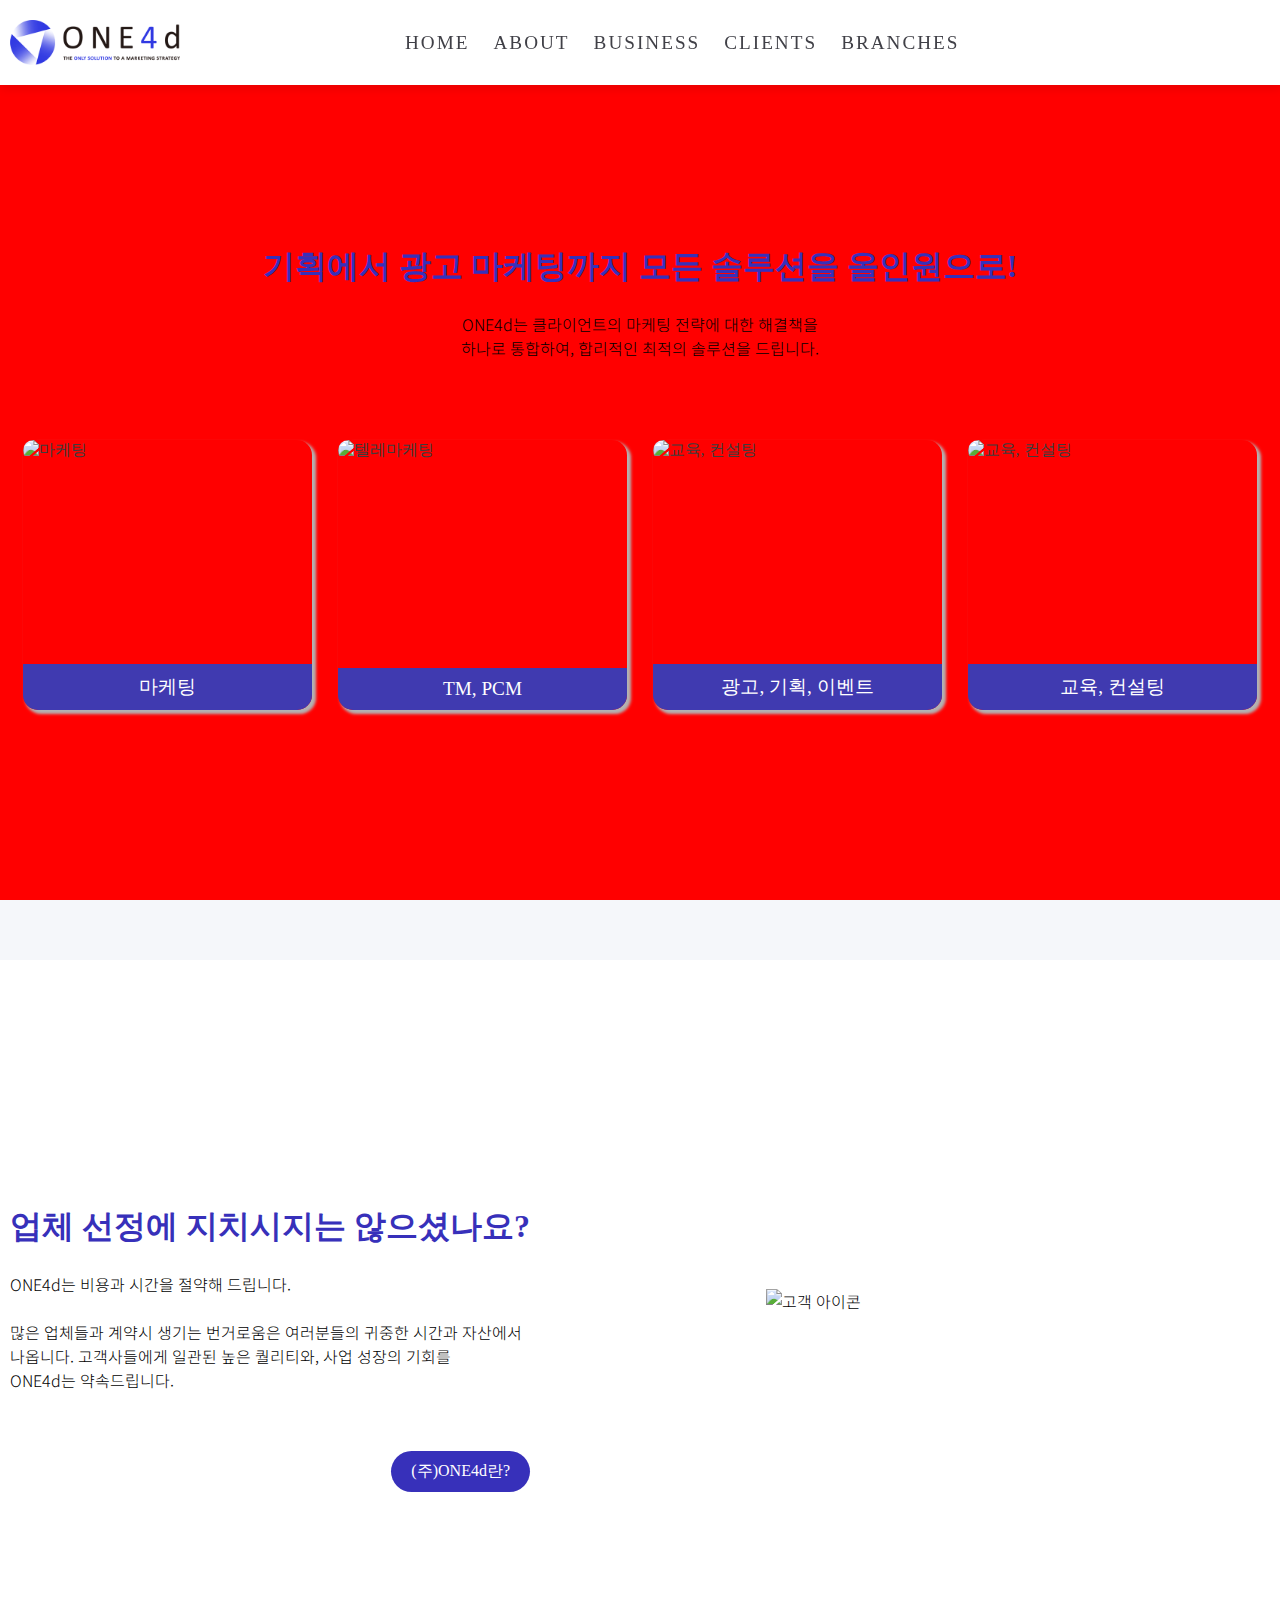
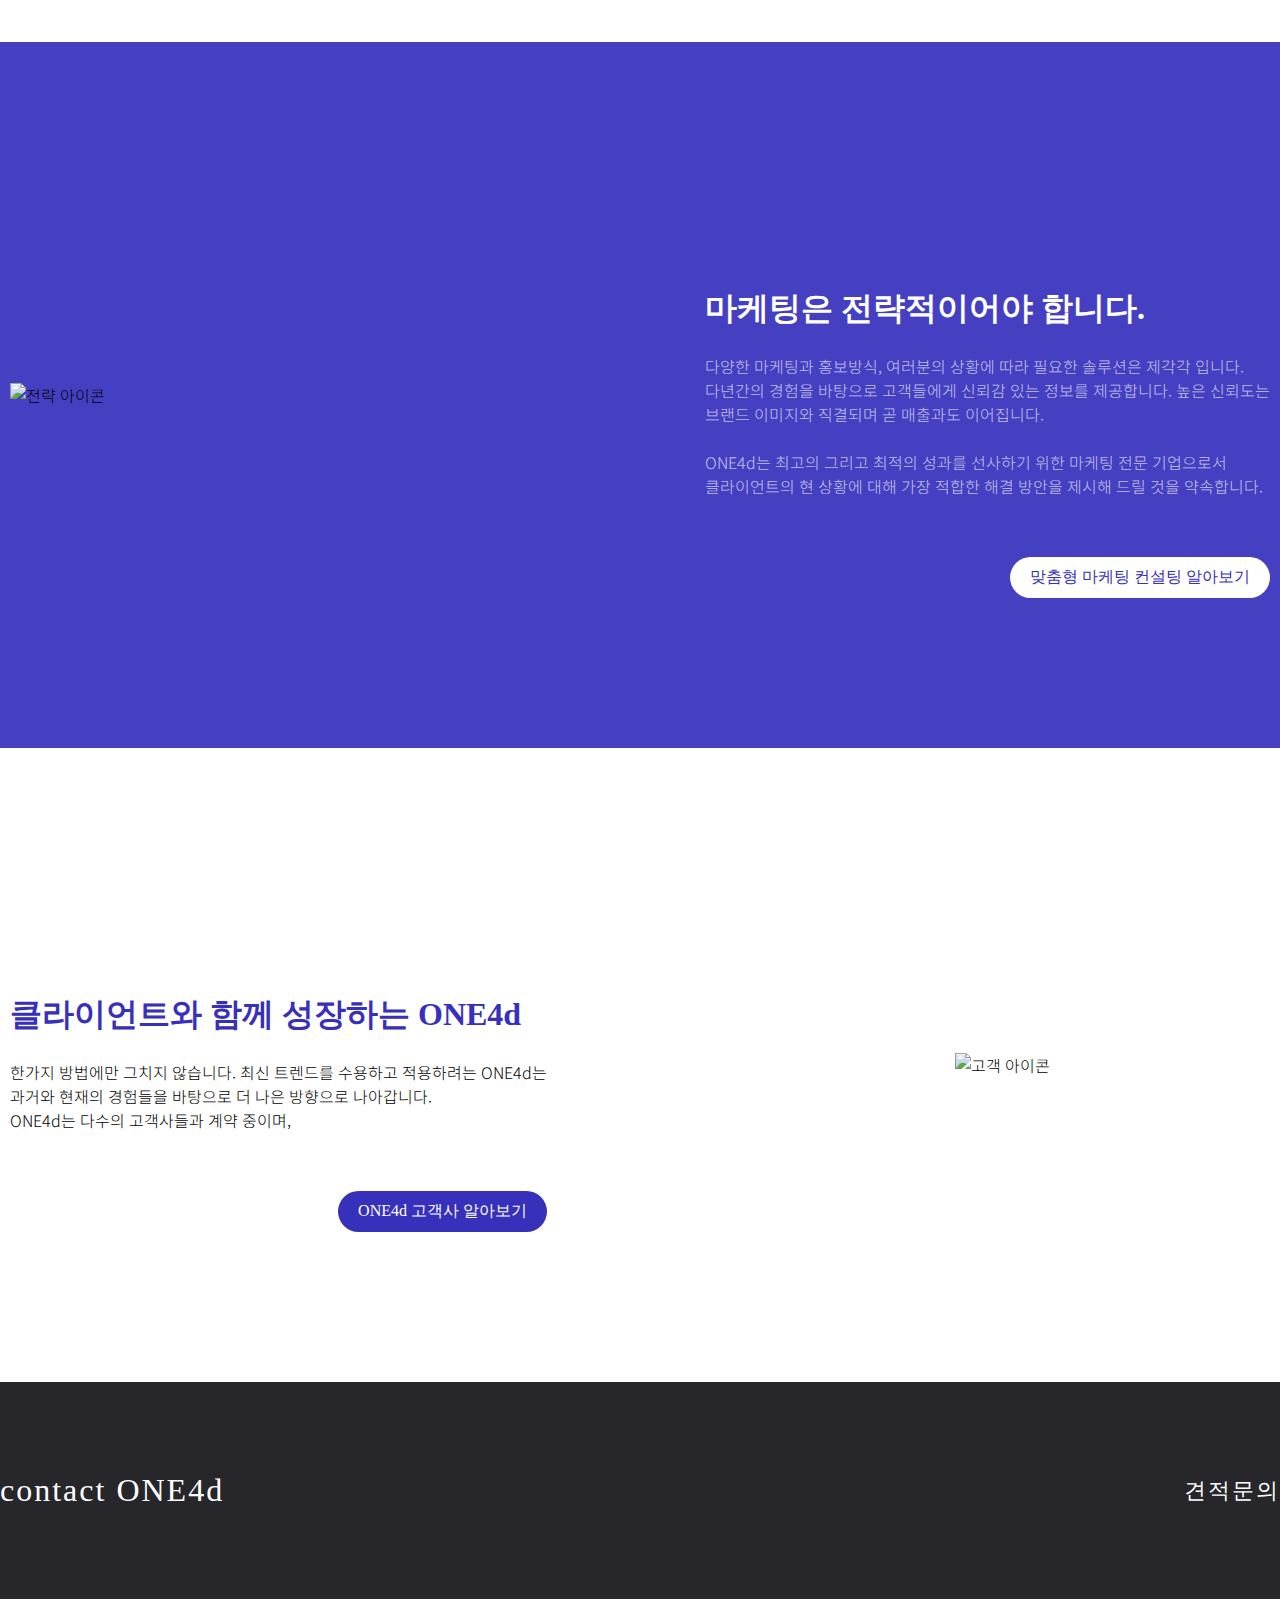
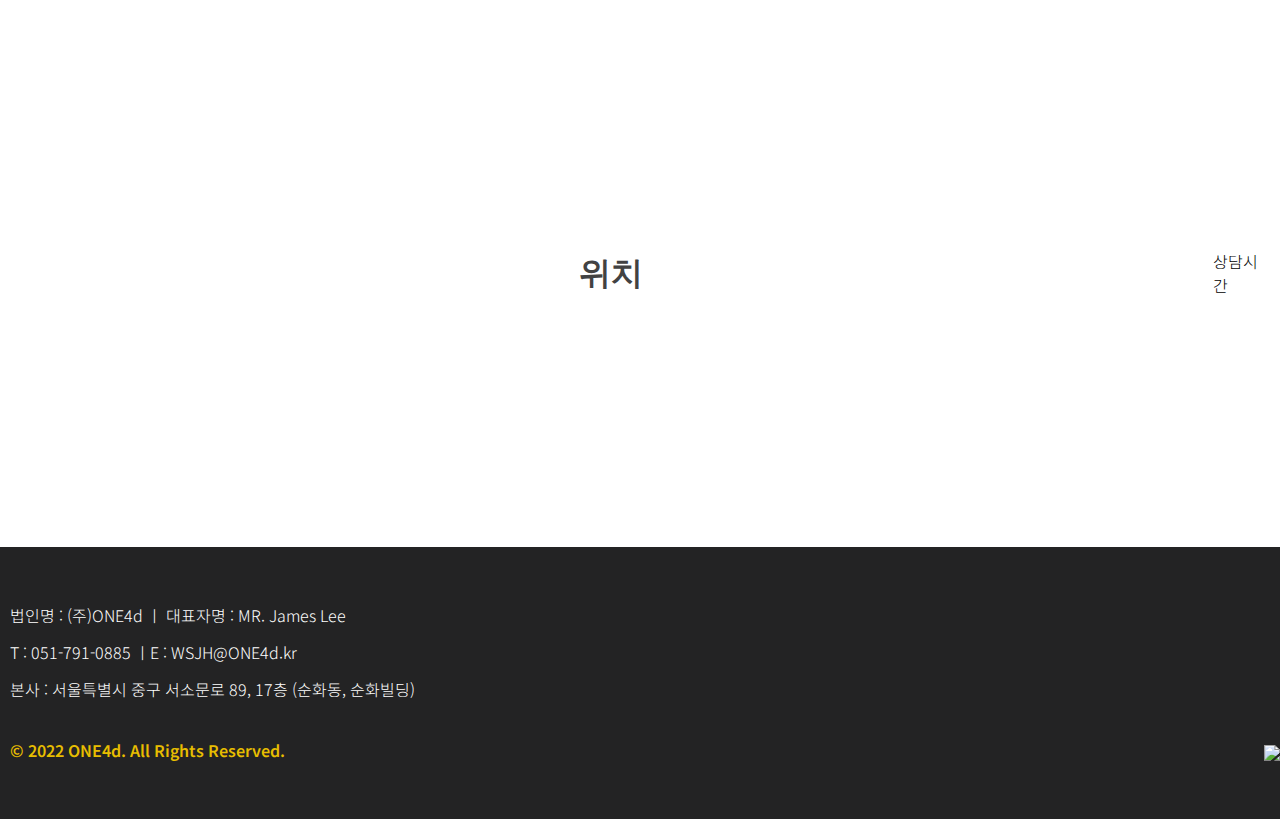
==== index.html @ b7e7d004 "init" ====
<!DOCTYPE html>
<html lang="ko">
<head>
<meta charset="UTF-8">
<title>(주) ONE4d</title>
<meta http-equiv="X-UA-Compatible" content="IE=edge">
<meta name="viewport" content="width=device-width, initial-scale=1.0">
<meta name="keywords" content="ONE4d, 주식회사 ONE4d, f2f, 마케팅, 홍보대행, 행사대행, 광고대행">
<meta name="description" content="ONE4d은 기획부터 마케팅 광고까지 마케팅에 대한 모든것을 한번에 해결해 드리는 마케팅 토탈 솔루션 입니다.">
<meta name="author" content="LJB">
<meta name="publisher" content="LJB">
<meta name="copyright" content="(주)ONE4d">
<meta name="robots" content="ALL">
<meta name="theme-color" content="#b7c6cd">
<meta name="og.url" content="https://ONE4demand.com/">
<meta property="og:title" content="ONE4d" >
<meta property="og:url" content="https://ONE4demand.com/">
<meta property="og:image" content="https://ONE4demand.com/img/png/thumbnail.png">
<meta property="og:description" content="ONE4d은 기획부터 마케팅 광고까지 마케팅에 대한 모든것을 한번에 해결해 드리는 마케팅 토탈 솔루션 입니다." >
<meta property="og:type" content="website">
<meta property="og:locale" content="ko_KR" >
<link rel="shortcut icon" type="image/x-icon" href="img/png/favicon.ico">
<link rel="stylesheet" href="css/reset.css">
<link rel="stylesheet" href="css/common.css">
<link rel="stylesheet" href="css/main.css">
<link rel="stylesheet" href="//cdn.jsdelivr.net/npm/xeicon@2.3.3/xeicon.min.css">
<script class="daum_roughmap_loader_script" src="https://ssl.daumcdn.net/dmaps/map_js_init/roughmapLoader.js"></script>
</head>
<body>
<div id="wrap">
    <header>
        <div class="cont">
            <h1 class="logo"><a href="index.html"><img src="img/common/ONE4d_LOGO.png" alt="ONE4d 로고"></a></h1>
            <nav>
                <ul class="gnb">
                    <li><a href="index.html">HOME</a></li>
                    <li><a href="About.html">ABOUT</a></li>
                    <li><a href="Business.html">BUSINESS</a></li>
                    <li><a href="Clients.html">CLIENTS</a></li>
                    <li><a href="Branches.html">BRANCHES</a></li>
                </ul>
            </nav>
            <ul class="sns">
                <li><a class="instagram" href="https://www.instagram.com/one4d_co/"><i class="xi-instagram"></i></a></li>
                <li><a class="naver" href="https://blog.naver.com/one4d"><i class="xi-naver-square"></i></a></li>
            </ul>
            <!-- <a class="ham_btn" href="#"><i class="xi-bars"></i></a> -->
        </div>
    </header>
    <main>
        <section class="sec01">
            <div class="main_slider">
                <input type="radio" name="slide_radios" class="slide_radio" checked id="slide_radio01">
                <input type="radio" name="slide_radios" class="slide_radio" id="slide_radio02">
                <input type="radio" name="slide_radios" class="slide_radio" id="slide_radio03">
                <input type="radio" name="slide_radios" class="slide_radio" id="slide_radio04">
                <div class="pagination">
                    <label for="slide_radio01">1</label>
                    <label for="slide_radio02">2</label>
                    <label for="slide_radio03">3</label>
                    <label for="slide_radio04">4</label>
                </div>
                <div class="slide"  id="slide01"> 
                    <div class="slide_content">
                        <h3></h3>
                        <p></p>
                    </div>
                </div>
                <div class="slide"  id="slide02"> 
                    <div class="slide_content">
                        <h3></h3>
                        <p></p>
                    </div>
                </div>
                <div class="slide"  id="slide03"> 
                    <div class="slide_content">
                        <h3></h3>
                        <p></p>
                    </div>
                </div>
                <div class="slide"  id="slide04"> 
                    <div class="slide_content">
                        <h3></h3>
                        <p></p>
                    </div>
                </div>
            </div>
        </section>
        <section class="sec02">
            <div class="cont">
                <div class="text_box">
                    <h3>기획에서 광고 마케팅까지 모든 솔루션을 올인원으로!</h3>
                    <p>ONE4d는 클라이언트의 마케팅 전략에 대한 해결책을<br>하나로 통합하여, 합리적인 최적의 솔루션을 드립니다.</p>
                </div>
                <ul>
                    <li>
                        <a href="#">
                            <img src="/img/idx/marketing.jpg" alt="마케팅">
                            <p>마케팅</p>
                        </a>
                    </li>
                    <li>
                        <a href="#">
                            <img src="/img/idx/telemarketing.jpg" alt="텔레마케팅">
                            <p>TM, PCM</p>
                        </a>                    
                    </li>
                    <li>
                        <a href="#">
                            <img src="/img/idx/plan&ads.jpg" alt="교육, 컨설팅">
                            <p>광고, 기획, 이벤트</p>
                        </a>                    
                    </li>
                    <li>
                        <a href="#">
                            <img src="/img/idx/consulting.jpg" alt="교육, 컨설팅">
                            <p>교육, 컨설팅</p>
                        </a>                    
                    </li>
                </ul>
            </div>
        </section>
        <section class="sec03">
            <div class="cont">
                <div class="text_box">
                    <h3>업체 선정에 지치시지는 않으셨나요?</h3>
                    <p>ONE4d는 비용과 시간을 절약해 드립니다.<br>
                        <br>
                        많은 업체들과 계약시 생기는 번거로움은 여러분들의 귀중한 시간과 자산에서<br>
                        나옵니다. 고객사들에게 일관된 높은 퀄리티와, 사업 성장의 기회를<br>
                        ONE4d는 약속드립니다.
                    </p>
                    <a class="more" href="About_Us.html">(주)ONE4d란?</a>
                </div>
                <img src="/img/idx/business_women.png" alt="고객 아이콘">
            </div>
        </section>
        <section class="sec04">
            <div class="cont">
                <img src="/img/idx/strategy.png" alt="전략 아이콘">
                <div class="text_box">
                    <h3>마케팅은 전략적이어야 합니다.</h3>
                    <p>다양한 마케팅과 홍보방식, 여러분의 상황에 따라 필요한 솔루션은 제각각 입니다.<br>
                       다년간의 경험을 바탕으로 고객들에게 신뢰감 있는 정보를 제공합니다. 높은 신뢰도는<br>
                       브랜드 이미지와 직결되며 곧 매출과도 이어집니다.<br>
                       <br>
                        ONE4d는 최고의 그리고 최적의 성과를 선사하기 위한 마케팅 전문 기업으로서<br>
                        클라이언트의 현 상황에 대해 가장 적합한 해결 방안을 제시해 드릴 것을 약속합니다.
                    </p>
                    <a class="more" href="Business.html">맞춤형 마케팅 컨설팅 알아보기</a>
                </div>
            </div>
        </section>
        <section class="sec05">
            <div class="cont">
                <div class="text_box">
                    <h3>클라이언트와 함께 성장하는 ONE4d</h3>
                    <p>한가지 방법에만 그치지 않습니다. 최신 트렌드를 수용하고 적용하려는 ONE4d는<br>과거와 현재의 경험들을 바탕으로 더 나은 방향으로 나아갑니다.<br>
                       ONE4d는 다수의 고객사들과 계약 중이며,  
                    </p>
                    <a class="more" href="Clients.html">ONE4d 고객사 알아보기</a>
                </div>
                <img src="/img/idx/clients.png" alt="고객 아이콘">
                <ul class="client_co">
                    <li>
                        
                    </li>
                    <li>

                    </li>
                    <li>

                    </li>
                </ul>
            </div>
        </section>
        <div class="sec_btw">
            <div class="cont">
                <span>contact ONE4d</span>
                <a href="contact&apply.html">견적문의</a>
            </div>
        </div>
        <section class="sec06">
            <div class="cont">
                <h3>위치</h3>
                <div class="left_sec">
                    <p>

                    </p>
                    <ul>
                        <li>
                            <P>상담시간</P>
                        </li>
                        <li>
                            
                        </li>
                        <li>

                        </li>
                        <li>

                        </li>
                    </ul>
                </div>
                <div class="right_sec">
                    <div id="daumRoughmapContainer1646712480452" class="root_daum_roughmap root_daum_roughmap_landing"></div>
                </div>
            </div>
        </section>
    </main>
    <footer>
        <div class="cont">
            <p>법인명 : (주)ONE4d ㅣ 대표자명 : MR. James Lee<br>T : 051-791-0885 ㅣE : WSJH@ONE4d.kr</p>
            <address>본사 : 서울특별시 중구 서소문로 89, 17층 (순화동, 순화빌딩)</address>
            <strong>© 2022 ONE4d. All Rights Reserved.</strong>
            <h2 class="logo"><img src="/img/common/ONE4d_LOGO2.png"></h2>
        </div>
    </footer>
</div>
<script>
    AOS.init(); 

	new daum.roughmap.Lander({
		"timestamp" : "1646712480452",
		"key" : "29e7v",
		// "mapWidth" : "400",
		// "mapHeight" : "360"
	}).render();
</script>
</body>
</html>
---- css/common.css ----
@import url("https://fonts.googleapis.com/css2?family=Montserrat:wght@200&family=Noto+Sans+KR:wght@300;500;700;900&display=swap");
@import url(//font.elice.io/EliceDigitalBaeum.css);
:root {
  --mainColor: #3730ba;
  --mainFont: Elice Digital Baeum;
}

/* mixin */
/* font-face */
* {
  -webkit-box-sizing: border-box;
          box-sizing: border-box;
}

section {
  display: -webkit-box;
  display: -ms-flexbox;
  display: flex;
  -webkit-box-pack: center;
      -ms-flex-pack: center;
          justify-content: center;
  -webkit-box-align: center;
      -ms-flex-align: center;
          align-items: center;
}

h3 {
  font-family: var(--mainFont);
}

.heading_box .cont {
  padding-top: 70px;
  padding-bottom: 70px;
}

.heading_box .bg_box {
  width: 60%;
  height: 200px;
  background: -webkit-gradient(linear, right top, left top, color-stop(10%, rgba(255, 255, 255, 0)));
  background: linear-gradient(to left, rgba(255, 255, 255, 0) 10% rgba(255, 255, 255, 0.1) 20% rgba(255, 255, 255, 0.2) 30%);
}

.heading_box h3 {
  letter-spacing: 2px;
}

.heading_box span {
  font-weight: 300;
  font-size: 1.5rem;
}

.cont {
  width: 100%;
  display: -webkit-box;
  display: -ms-flexbox;
  display: flex;
  -webkit-box-pack: justify;
      -ms-flex-pack: justify;
          justify-content: space-between;
  -ms-flex-line-pack: justify;
      align-content: space-between;
  -webkit-box-align: center;
      -ms-flex-align: center;
          align-items: center;
  max-width: 1300px;
  padding-right: 10px;
  padding-left: 10px;
  margin: 0 auto;
}

.logo img {
  height: 45px;
}

/* header */
header {
  position: fixed;
  z-index: 100;
  width: 100%;
  background: white;
  -webkit-box-shadow: 1px 3px 10px rgba(0, 0, 0, 0.1);
          box-shadow: 1px 3px 10px rgba(0, 0, 0, 0.1);
}

header .cont {
  -webkit-box-pack: justify;
      -ms-flex-pack: justify;
          justify-content: space-between;
  -webkit-box-align: center;
      -ms-flex-align: center;
          align-items: center;
  padding-top: 20px;
  padding-bottom: 20px;
}

header .sns {
  display: -webkit-box;
  display: -ms-flexbox;
  display: flex;
  -webkit-box-pack: justify;
      -ms-flex-pack: justify;
          justify-content: space-between;
  width: 85px;
}

header .sns i {
  color: #535353;
  font-size: 2.5rem;
}

.gnb {
  display: -webkit-box;
  display: -ms-flexbox;
  display: flex;
}

.gnb li {
  padding: 0 12px;
  font-size: 1.2rem;
  font-family: var(--mainFont);
  letter-spacing: 2px;
}

.gnb li a {
  color: #404047;
}

.heading_box {
  padding-top: 85px;
}

/* footer */
footer {
  padding: 50px 0;
  background: #232324;
  color: white;
}

footer .cont {
  -webkit-box-orient: vertical;
  -webkit-box-direction: normal;
      -ms-flex-direction: column;
          flex-direction: column;
  -webkit-box-align: start;
      -ms-flex-align: start;
          align-items: flex-start;
  position: relative;
}

footer .cont > * {
  line-height: 2.3;
}

footer strong {
  margin-top: 25px;
  color: #e8be00;
  font-weight: 600;
}

footer .logo {
  position: absolute;
  right: 0;
  bottom: 0;
}
/*# sourceMappingURL=common.css.map */
---- css/main.css ----
@import url(//font.elice.io/EliceDigitalBaeum.css);
:root {
  --mainColor: #3730ba;
  --mainFont: Elice Digital Baeum;
}

/* mixin */
/* font-face */
@font-face {
  font-weight: normal;
  font-family: 'Calibri';
  src: url("../font/calibri-regular.ttf");
  font-style: normal;
}

section {
  width: 100%;
}

section .cont {
  padding-top: 250px;
  padding-bottom: 250px;
}

section .text_box {
  position: relative;
}

section .text_box p {
  padding-top: 30px;
  line-height: 1.5;
}

.more {
  position: absolute;
  right: 0;
  bottom: -100px;
  padding: 10px 20px;
  border-radius: 25px;
  background: var(--mainColor);
  color: white;
  font-family: var(--mainFont);
}

.more:hover {
  color: #ffb81f;
}

h3 {
  color: var(--mainColor);
  font-size: 2rem;
}

/* sec01 */
.sec01 .main_slider {
  position: absolute;
  top: 0;
  right: 0;
  bottom: 0;
  left: 0;
  overflow: hidden;
  z-index: 0;
}

.sec01 .main_slider .slide {
  width: 100%;
  height: 100%;
}

.sec01 .main_slider #slide01 {
  background: red;
  left: 0;
}

.sec01 .main_slider #slide02 {
  background: green;
  left: 100%;
}

.sec01 .main_slider #slide03 {
  background: blue;
  left: 200%;
}

.sec01 .main_slider #slide04 {
  background: yellow;
  left: 300%;
}

/* sec02 */
.sec02 {
  background: #f5f7fa;
}

.sec02 .cont {
  -webkit-box-pack: space-evenly;
      -ms-flex-pack: space-evenly;
          justify-content: space-evenly;
  -webkit-box-orient: vertical;
  -webkit-box-direction: normal;
      -ms-flex-direction: column;
          flex-direction: column;
}

.sec02 .text_box {
  text-align: center;
}

.sec02 ul {
  display: -webkit-box;
  display: -ms-flexbox;
  display: flex;
  -ms-flex-pack: distribute;
      justify-content: space-around;
  width: 100%;
  padding-top: 80px;
}

.sec02 li {
  position: relative;
  width: 23%;
  height: 270px;
  font-family: var(--mainFont);
  border-radius: 15px;
  -webkit-box-shadow: 3px 3px 3px 1px #b3b3b3;
          box-shadow: 3px 3px 3px 1px #b3b3b3;
}

.sec02 li img {
  width: 100%;
  height: 100%;
  -o-object-fit: cover;
     object-fit: cover;
  border-radius: 15px;
}

.sec02 li p {
  position: absolute;
  bottom: 0;
  width: 100%;
  padding: 10px 0;
  border-radius: 0 0 15px 15px;
  background: #403ab0;
  color: white;
  font-size: 1.2rem;
  text-align: center;
}

/* sec03 */
.sec03 .text_box {
  margin-right: auto;
}

.sec03 img {
  width: 40%;
}

/* sec04 */
.sec04 {
  background: #4540c2;
}

.sec04 img {
  width: 25%;
}

.sec04 .text_box {
  margin-left: auto;
  color: rgba(255, 255, 255, 0.7);
}

.sec04 h3 {
  color: white;
}

.sec04 .more {
  background: white;
  color: var(--mainColor);
}

/* sec05 */
.sec05 img {
  width: 25%;
}

.sec05 .cont {
  -webkit-box-align: center;
      -ms-flex-align: center;
          align-items: center;
}

.sec05 .text_box {
  margin-right: auto;
}

/* sec_btw */
.sec_btw {
  background: #26262b;
  color: white;
  font-size: 2rem;
  font-family: var(--mainFont);
  letter-spacing: 2px;
}

.sec_btw .cont {
  padding: 90px 0;
  -webkit-box-align: center;
      -ms-flex-align: center;
          align-items: center;
}

.sec_btw a {
  font-size: 1.4rem;
  color: white;
}

/* sec06 */
.sec06 .cont {
  -webkit-box-orient: horizontal;
  -webkit-box-direction: normal;
      -ms-flex-direction: row;
          flex-direction: row;
}

.sec06 h3 {
  text-align: center;
  line-height: 1.5;
  color: #424242;
  width: 100%;
}

.sec06 .left_sec {
  display: -webkit-box;
  display: -ms-flexbox;
  display: flex;
  -webkit-box-orient: horizontal;
  -webkit-box-direction: normal;
      -ms-flex-direction: row;
          flex-direction: row;
}
/*# sourceMappingURL=main.css.map */
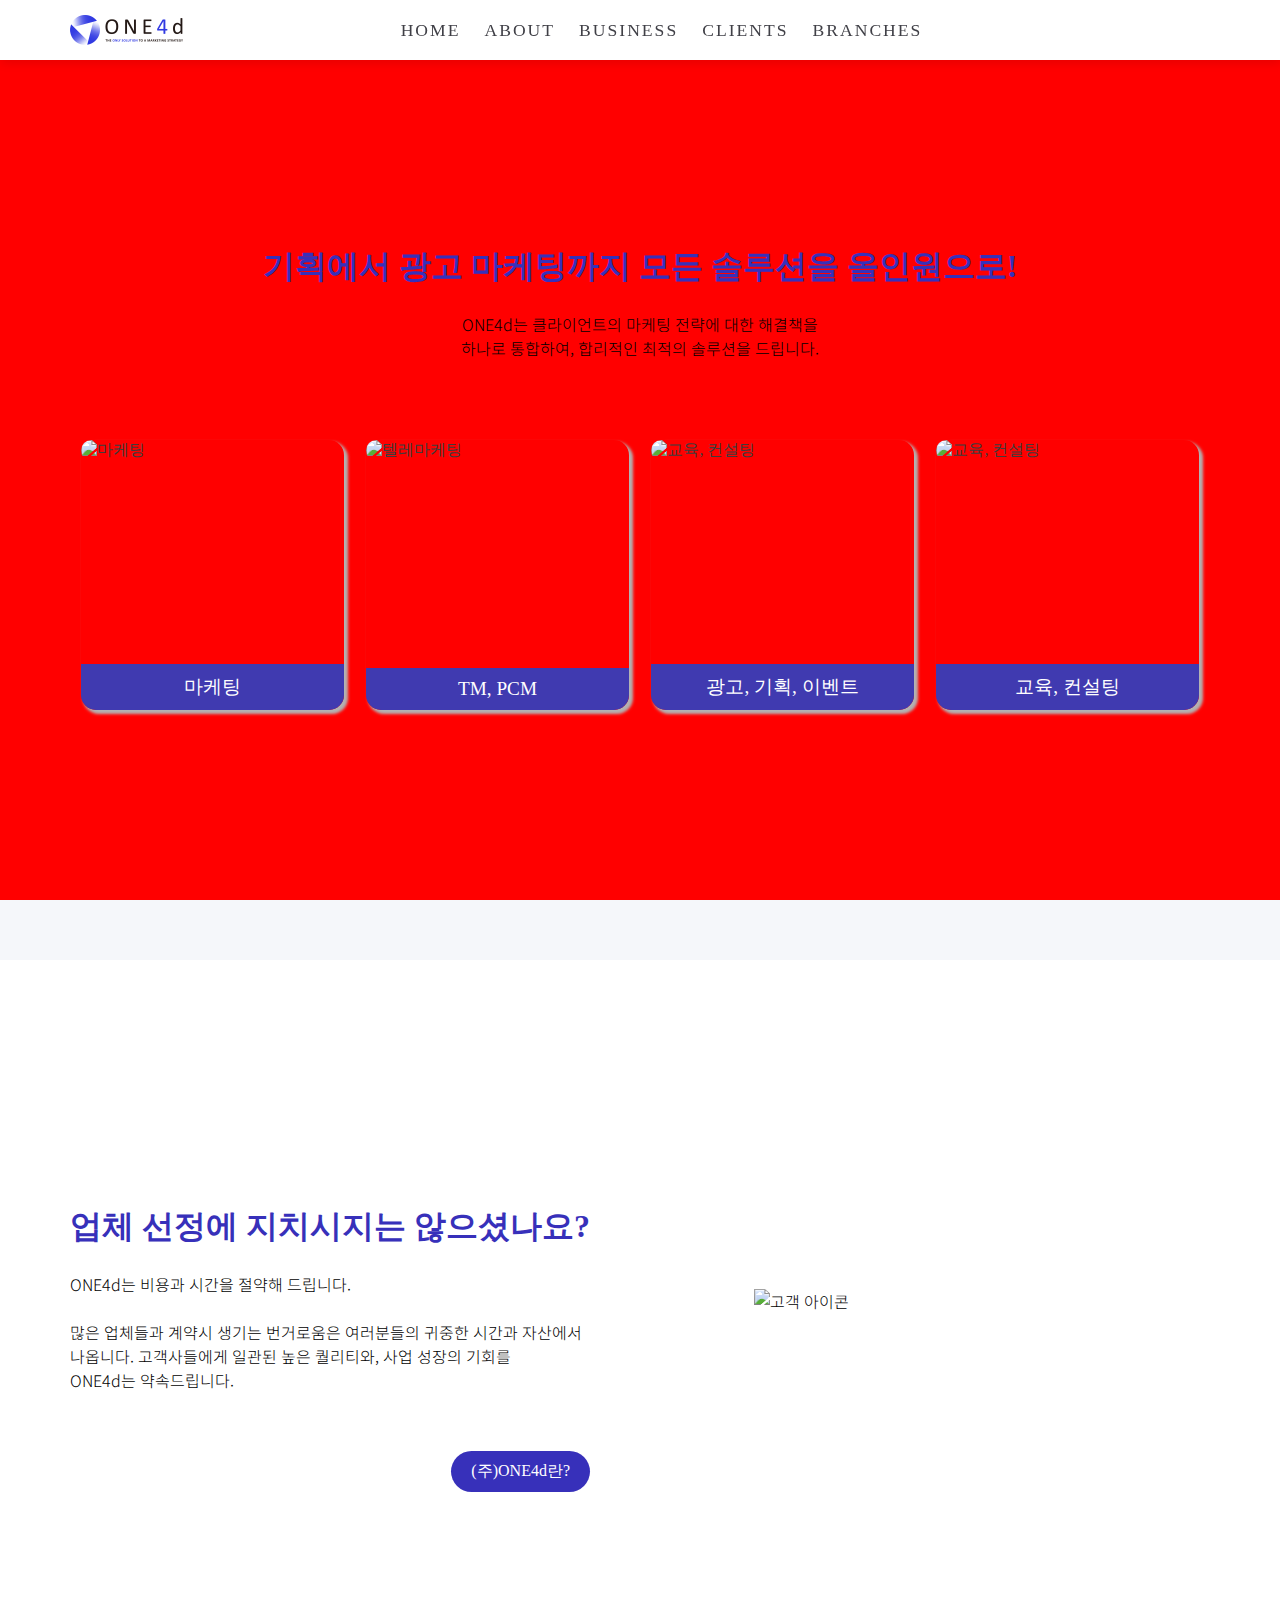
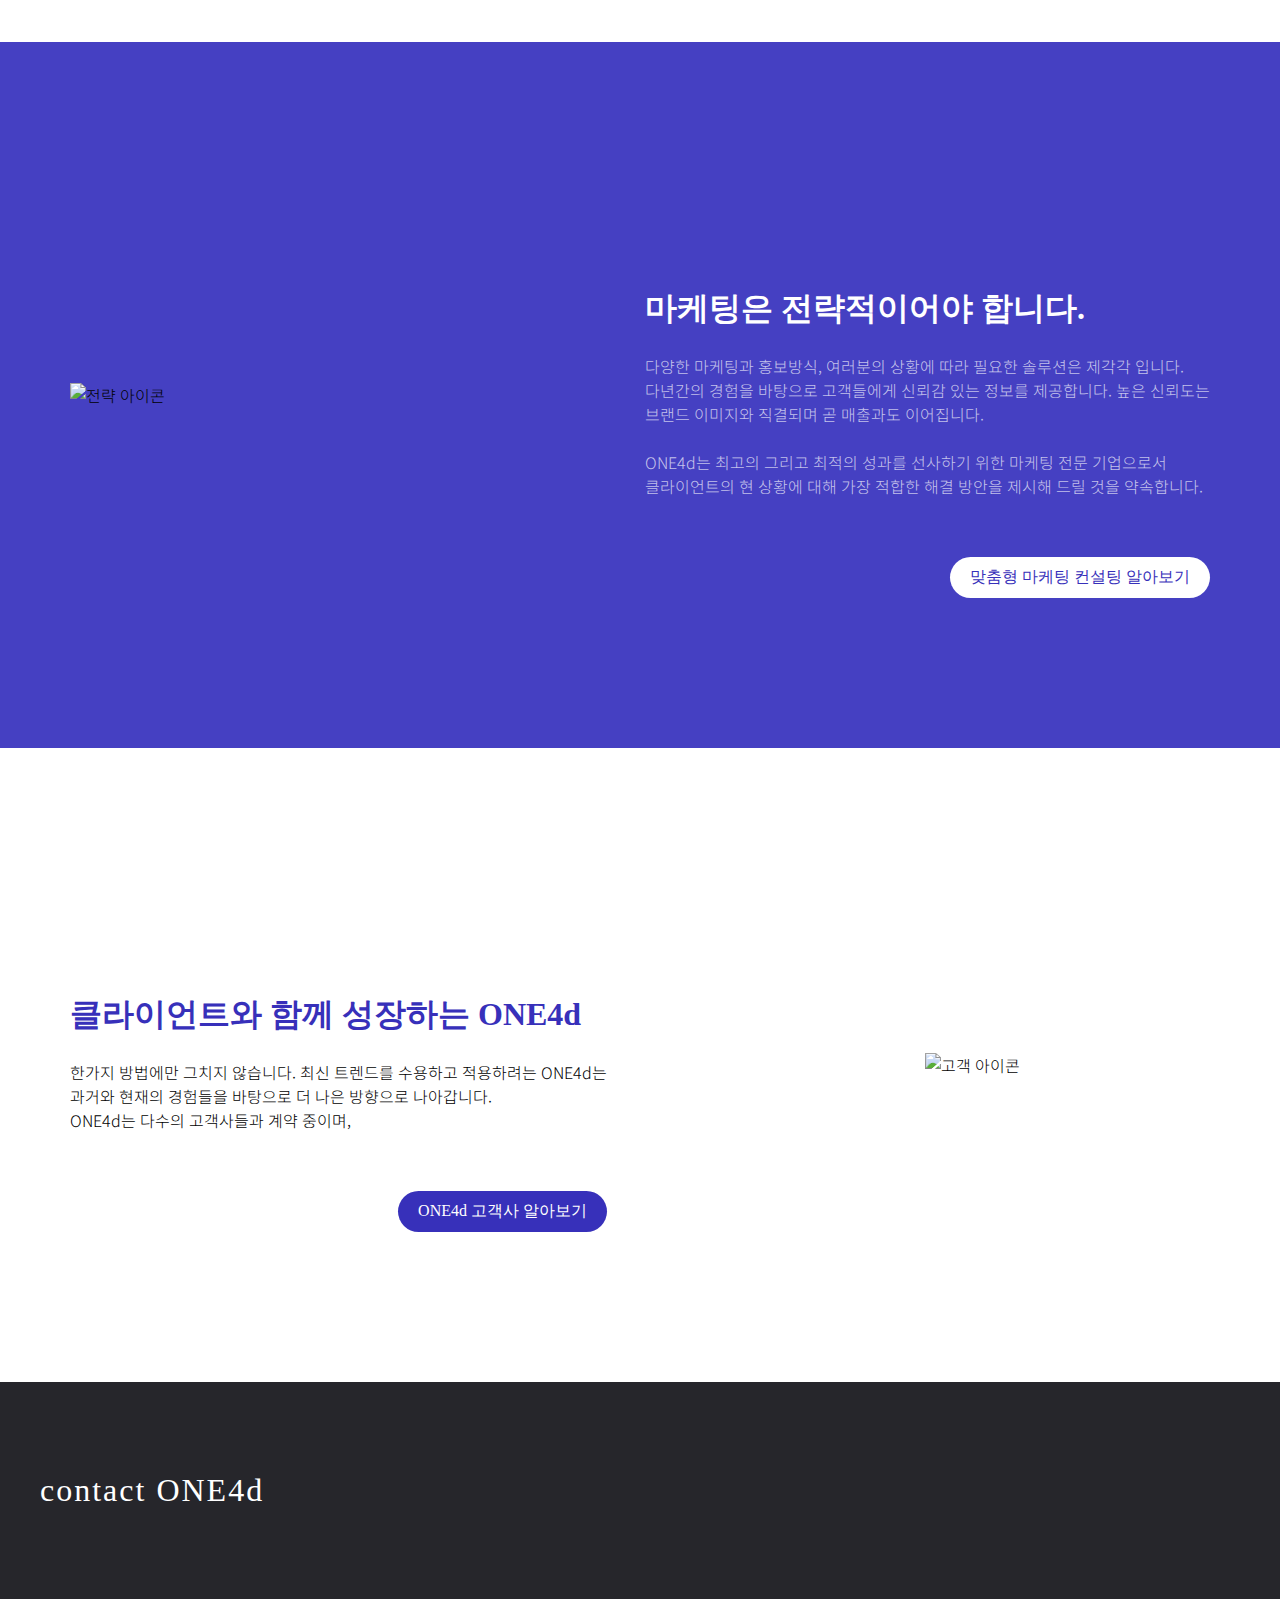
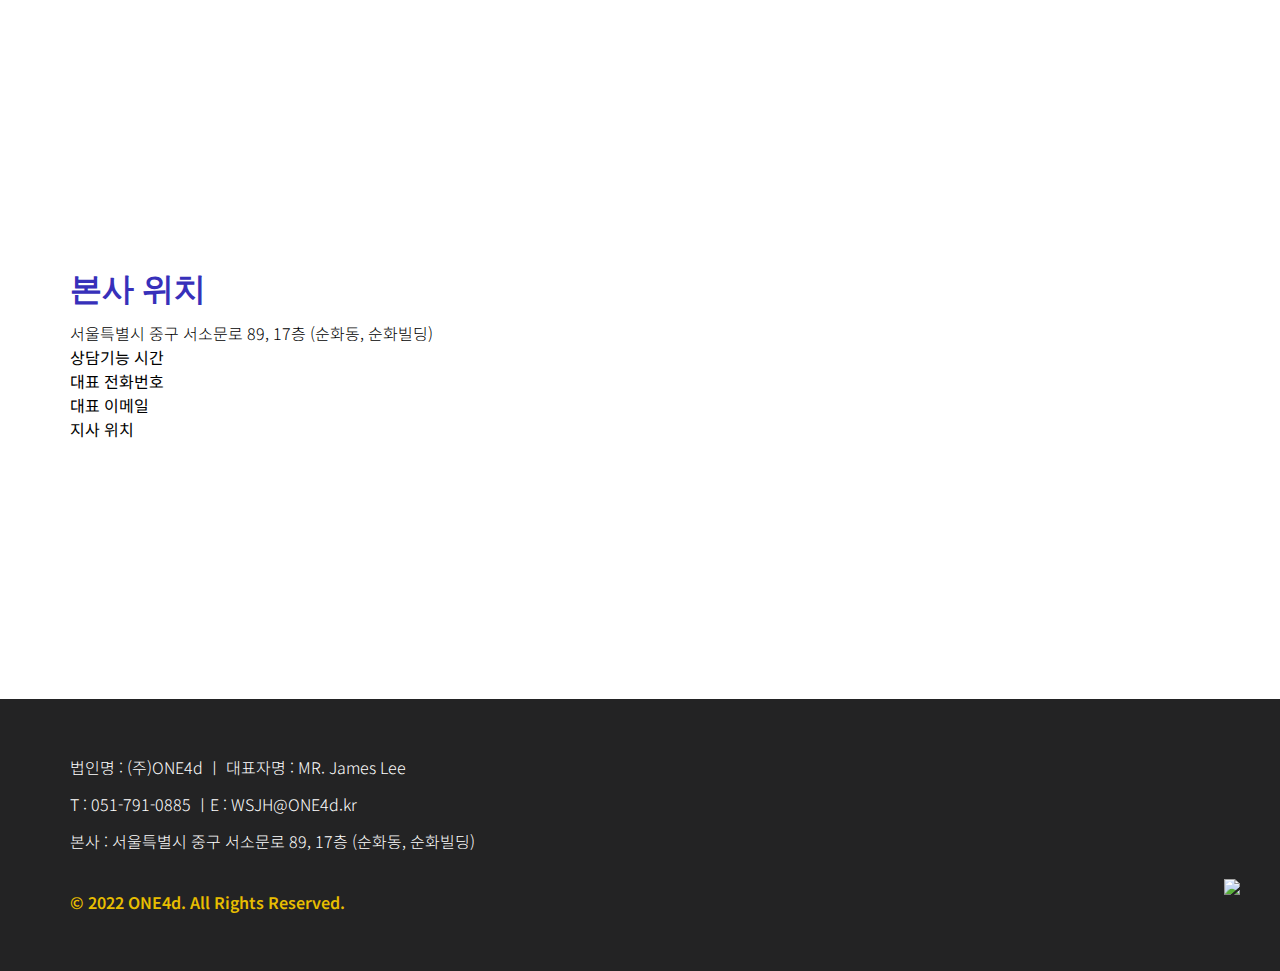
==== commit 86c68ee1: "init" ====
--- a/index.html
+++ b/index.html
@@ -24,7 +24,8 @@
 <link rel="stylesheet" href="css/common.css">
 <link rel="stylesheet" href="css/main.css">
 <link rel="stylesheet" href="//cdn.jsdelivr.net/npm/xeicon@2.3.3/xeicon.min.css">
-<script class="daum_roughmap_loader_script" src="https://ssl.daumcdn.net/dmaps/map_js_init/roughmapLoader.js"></script>
+<script charset="UTF-8" class="daum_roughmap_loader_script" src="https://ssl.daumcdn.net/dmaps/map_js_init/roughmapLoader.js"></script>
+
 </head>
 <body>
 <div id="wrap">
@@ -89,7 +90,7 @@
         <section class="sec02">
             <div class="cont">
                 <div class="text_box">
-                    <h3>기획에서 광고 마케팅까지 모든 솔루션을 올인원으로!</h3>
+                    <h2>기획에서 광고 마케팅까지 모든 솔루션을 올인원으로!</h2>
                     <p>ONE4d는 클라이언트의 마케팅 전략에 대한 해결책을<br>하나로 통합하여, 합리적인 최적의 솔루션을 드립니다.</p>
                 </div>
                 <ul>
@@ -123,7 +124,7 @@
         <section class="sec03">
             <div class="cont">
                 <div class="text_box">
-                    <h3>업체 선정에 지치시지는 않으셨나요?</h3>
+                    <h2>업체 선정에 지치시지는 않으셨나요?</h2>
                     <p>ONE4d는 비용과 시간을 절약해 드립니다.<br>
                         <br>
                         많은 업체들과 계약시 생기는 번거로움은 여러분들의 귀중한 시간과 자산에서<br>
@@ -139,7 +140,7 @@
             <div class="cont">
                 <img src="/img/idx/strategy.png" alt="전략 아이콘">
                 <div class="text_box">
-                    <h3>마케팅은 전략적이어야 합니다.</h3>
+                    <h2>마케팅은 전략적이어야 합니다.</h2>
                     <p>다양한 마케팅과 홍보방식, 여러분의 상황에 따라 필요한 솔루션은 제각각 입니다.<br>
                        다년간의 경험을 바탕으로 고객들에게 신뢰감 있는 정보를 제공합니다. 높은 신뢰도는<br>
                        브랜드 이미지와 직결되며 곧 매출과도 이어집니다.<br>
@@ -154,56 +155,49 @@
         <section class="sec05">
             <div class="cont">
                 <div class="text_box">
-                    <h3>클라이언트와 함께 성장하는 ONE4d</h3>
+                    <h2>클라이언트와 함께 성장하는 ONE4d</h2>
                     <p>한가지 방법에만 그치지 않습니다. 최신 트렌드를 수용하고 적용하려는 ONE4d는<br>과거와 현재의 경험들을 바탕으로 더 나은 방향으로 나아갑니다.<br>
                        ONE4d는 다수의 고객사들과 계약 중이며,  
                     </p>
                     <a class="more" href="Clients.html">ONE4d 고객사 알아보기</a>
                 </div>
                 <img src="/img/idx/clients.png" alt="고객 아이콘">
-                <ul class="client_co">
-                    <li>
-                        
-                    </li>
-                    <li>
-
-                    </li>
-                    <li>
-
-                    </li>
-                </ul>
-            </div>
-        </section>
+            </div>
+        </section>
+        <div class="partner_co">
+
+        </div>
         <div class="sec_btw">
             <div class="cont">
                 <span>contact ONE4d</span>
-                <a href="contact&apply.html">견적문의</a>
             </div>
         </div>
         <section class="sec06">
             <div class="cont">
-                <h3>위치</h3>
                 <div class="left_sec">
-                    <p>
-
-                    </p>
+                    <h2>본사 위치</h2>
+                    <p>서울특별시 중구 서소문로 89, 17층 (순화동, 순화빌딩)</p>
                     <ul>
                         <li>
-                            <P>상담시간</P>
-                        </li>
-                        <li>
+                            <strong>상담기능 시간</strong>
+
+                        </li>
+                        <li>
+                            <strong>대표 전화번호</strong>
                             
                         </li>
                         <li>
-
-                        </li>
-                        <li>
+                            <strong>대표 이메일</strong>
+
+                        </li>
+                        <li>
+                            <strong>지사 위치</strong>
 
                         </li>
                     </ul>
                 </div>
                 <div class="right_sec">
-                    <div id="daumRoughmapContainer1646712480452" class="root_daum_roughmap root_daum_roughmap_landing"></div>
+                    <div id="daumRoughmapContainer1653579129149" class="root_daum_roughmap root_daum_roughmap_landing"></div>
                 </div>
             </div>
         </section>
@@ -218,14 +212,17 @@
     </footer>
 </div>
 <script>
+	new daum.roughmap.Lander({
+		"timestamp" : "1653579129149",
+		"key" : "2ae5i",
+	}).render();
+
     AOS.init(); 
 
 	new daum.roughmap.Lander({
 		"timestamp" : "1646712480452",
 		"key" : "29e7v",
-		// "mapWidth" : "400",
-		// "mapHeight" : "360"
 	}).render();
 </script>
 </body>
-</html>+</html>
--- a/css/common.css
+++ b/css/common.css
@@ -24,33 +24,37 @@
           align-items: center;
 }
 
-h3 {
+h2 {
   font-family: var(--mainFont);
 }
 
+/* heading_box */
+.heading_box {
+  padding-top: 85px;
+  border-bottom: 1px solid #ddd;
+}
+
 .heading_box .cont {
+  -webkit-box-pack: center;
+      -ms-flex-pack: center;
+          justify-content: center;
   padding-top: 70px;
   padding-bottom: 70px;
 }
 
-.heading_box .bg_box {
-  width: 60%;
-  height: 200px;
-  background: -webkit-gradient(linear, right top, left top, color-stop(10%, rgba(255, 255, 255, 0)));
-  background: linear-gradient(to left, rgba(255, 255, 255, 0) 10% rgba(255, 255, 255, 0.1) 20% rgba(255, 255, 255, 0.2) 30%);
-}
-
-.heading_box h3 {
+.heading_box h2 {
+  color: var(--mainColor);
+  font-size: 3rem;
   letter-spacing: 2px;
 }
 
 .heading_box span {
+  color: black;
   font-weight: 300;
-  font-size: 1.5rem;
+  font-size: 2rem;
 }
 
 .cont {
-  width: 100%;
   display: -webkit-box;
   display: -ms-flexbox;
   display: flex;
@@ -62,14 +66,11 @@
   -webkit-box-align: center;
       -ms-flex-align: center;
           align-items: center;
-  max-width: 1300px;
-  padding-right: 10px;
-  padding-left: 10px;
+  width: 100%;
+  max-width: 1200px;
+  padding-right: 30px;
+  padding-left: 30px;
   margin: 0 auto;
-}
-
-.logo img {
-  height: 45px;
 }
 
 /* header */
@@ -89,8 +90,8 @@
   -webkit-box-align: center;
       -ms-flex-align: center;
           align-items: center;
-  padding-top: 20px;
-  padding-bottom: 20px;
+  padding-top: 15px;
+  padding-bottom: 15px;
 }
 
 header .sns {
@@ -100,12 +101,16 @@
   -webkit-box-pack: justify;
       -ms-flex-pack: justify;
           justify-content: space-between;
-  width: 85px;
+  width: 70px;
 }
 
 header .sns i {
   color: #535353;
-  font-size: 2.5rem;
+  font-size: 2rem;
+}
+
+header .logo img {
+  height: 30px;
 }
 
 .gnb {
@@ -116,17 +121,13 @@
 
 .gnb li {
   padding: 0 12px;
-  font-size: 1.2rem;
+  font-size: 1.1rem;
   font-family: var(--mainFont);
   letter-spacing: 2px;
 }
 
 .gnb li a {
   color: #404047;
-}
-
-.heading_box {
-  padding-top: 85px;
 }
 
 /* footer */
@@ -162,4 +163,8 @@
   right: 0;
   bottom: 0;
 }
+
+footer .logo img {
+  height: 50px;
+}
 /*# sourceMappingURL=common.css.map */--- a/css/main.css
+++ b/css/main.css
@@ -1,3 +1,4 @@
+@import url("https://fonts.googleapis.com/css2?family=Montserrat:wght@200&family=Noto+Sans+KR:wght@300;500;700;900&display=swap");
 @import url(//font.elice.io/EliceDigitalBaeum.css);
 :root {
   --mainColor: #3730ba;
@@ -6,13 +7,6 @@
 
 /* mixin */
 /* font-face */
-@font-face {
-  font-weight: normal;
-  font-family: 'Calibri';
-  src: url("../font/calibri-regular.ttf");
-  font-style: normal;
-}
-
 section {
   width: 100%;
 }
@@ -46,20 +40,20 @@
   color: #ffb81f;
 }
 
-h3 {
+h2 {
   color: var(--mainColor);
   font-size: 2rem;
 }
 
 /* sec01 */
 .sec01 .main_slider {
+  overflow: hidden;
+  z-index: 0;
   position: absolute;
   top: 0;
   right: 0;
   bottom: 0;
   left: 0;
-  overflow: hidden;
-  z-index: 0;
 }
 
 .sec01 .main_slider .slide {
@@ -68,23 +62,23 @@
 }
 
 .sec01 .main_slider #slide01 {
+  left: 0;
   background: red;
-  left: 0;
 }
 
 .sec01 .main_slider #slide02 {
+  left: 100%;
   background: green;
-  left: 100%;
 }
 
 .sec01 .main_slider #slide03 {
+  left: 200%;
   background: blue;
-  left: 200%;
 }
 
 .sec01 .main_slider #slide04 {
+  left: 300%;
   background: yellow;
-  left: 300%;
 }
 
 /* sec02 */
@@ -93,13 +87,13 @@
 }
 
 .sec02 .cont {
-  -webkit-box-pack: space-evenly;
-      -ms-flex-pack: space-evenly;
-          justify-content: space-evenly;
   -webkit-box-orient: vertical;
   -webkit-box-direction: normal;
       -ms-flex-direction: column;
           flex-direction: column;
+  -webkit-box-pack: space-evenly;
+      -ms-flex-pack: space-evenly;
+          justify-content: space-evenly;
 }
 
 .sec02 .text_box {
@@ -120,18 +114,18 @@
   position: relative;
   width: 23%;
   height: 270px;
-  font-family: var(--mainFont);
   border-radius: 15px;
   -webkit-box-shadow: 3px 3px 3px 1px #b3b3b3;
           box-shadow: 3px 3px 3px 1px #b3b3b3;
+  font-family: var(--mainFont);
 }
 
 .sec02 li img {
   width: 100%;
   height: 100%;
+  border-radius: 15px;
   -o-object-fit: cover;
      object-fit: cover;
-  border-radius: 15px;
 }
 
 .sec02 li p {
@@ -169,7 +163,7 @@
   color: rgba(255, 255, 255, 0.7);
 }
 
-.sec04 h3 {
+.sec04 h2 {
   color: white;
 }
 
@@ -203,15 +197,15 @@
 }
 
 .sec_btw .cont {
-  padding: 90px 0;
   -webkit-box-align: center;
       -ms-flex-align: center;
           align-items: center;
+  padding: 90px 0;
 }
 
 .sec_btw a {
+  color: white;
   font-size: 1.4rem;
-  color: white;
 }
 
 /* sec06 */
@@ -220,22 +214,35 @@
   -webkit-box-direction: normal;
       -ms-flex-direction: row;
           flex-direction: row;
-}
-
-.sec06 h3 {
-  text-align: center;
-  line-height: 1.5;
-  color: #424242;
-  width: 100%;
+  padding-top: 100px;
+  padding-bottom: 100px;
 }
 
 .sec06 .left_sec {
   display: -webkit-box;
   display: -ms-flexbox;
   display: flex;
-  -webkit-box-orient: horizontal;
+  -webkit-box-orient: vertical;
   -webkit-box-direction: normal;
-      -ms-flex-direction: row;
-          flex-direction: row;
+      -ms-flex-direction: column;
+          flex-direction: column;
+}
+
+.sec06 h2 {
+  line-height: 2;
+}
+
+.sec06 .right_sec {
+  width: 40%;
+  height: 500px;
+}
+
+.sec06 .right_sec .root_daum_roughmap {
+  width: 100%;
+  height: 100%;
+}
+
+.sec06 .right_sec .wrap_map {
+  height: 100%;
 }
 /*# sourceMappingURL=main.css.map */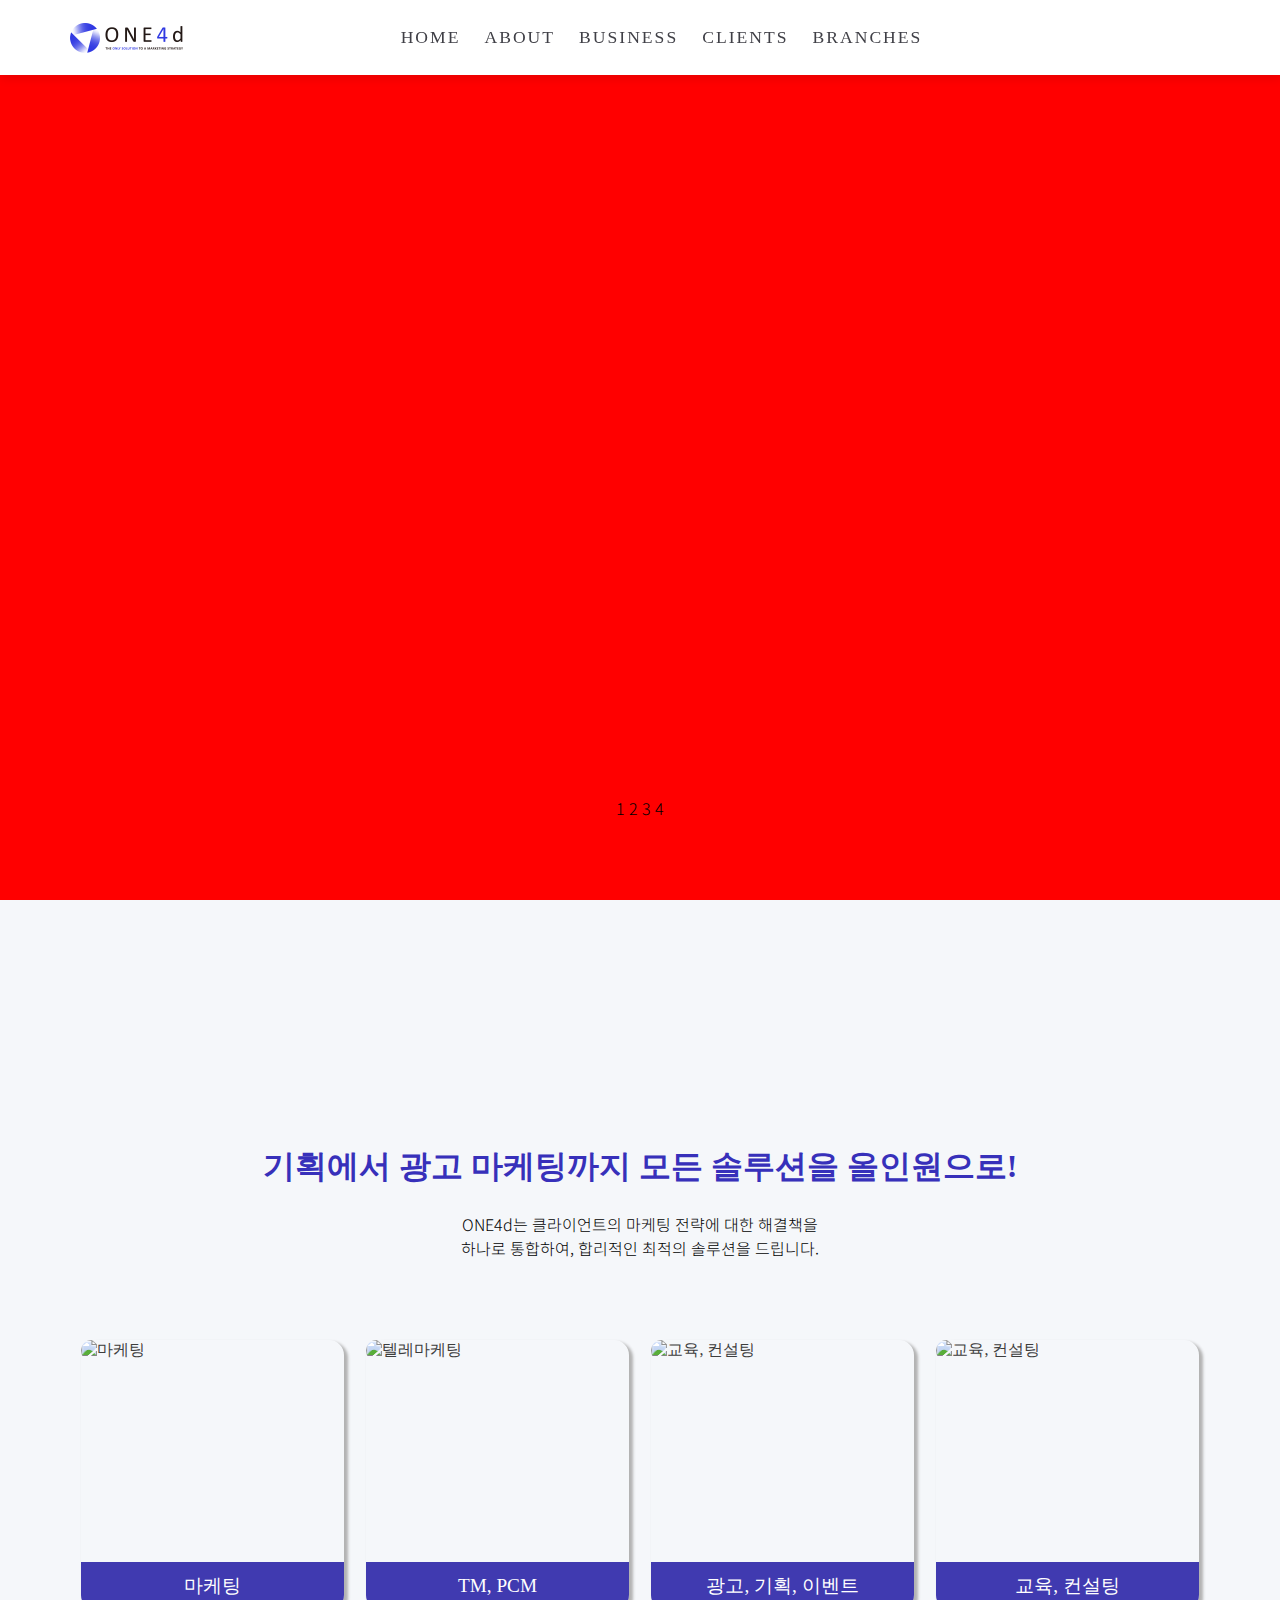
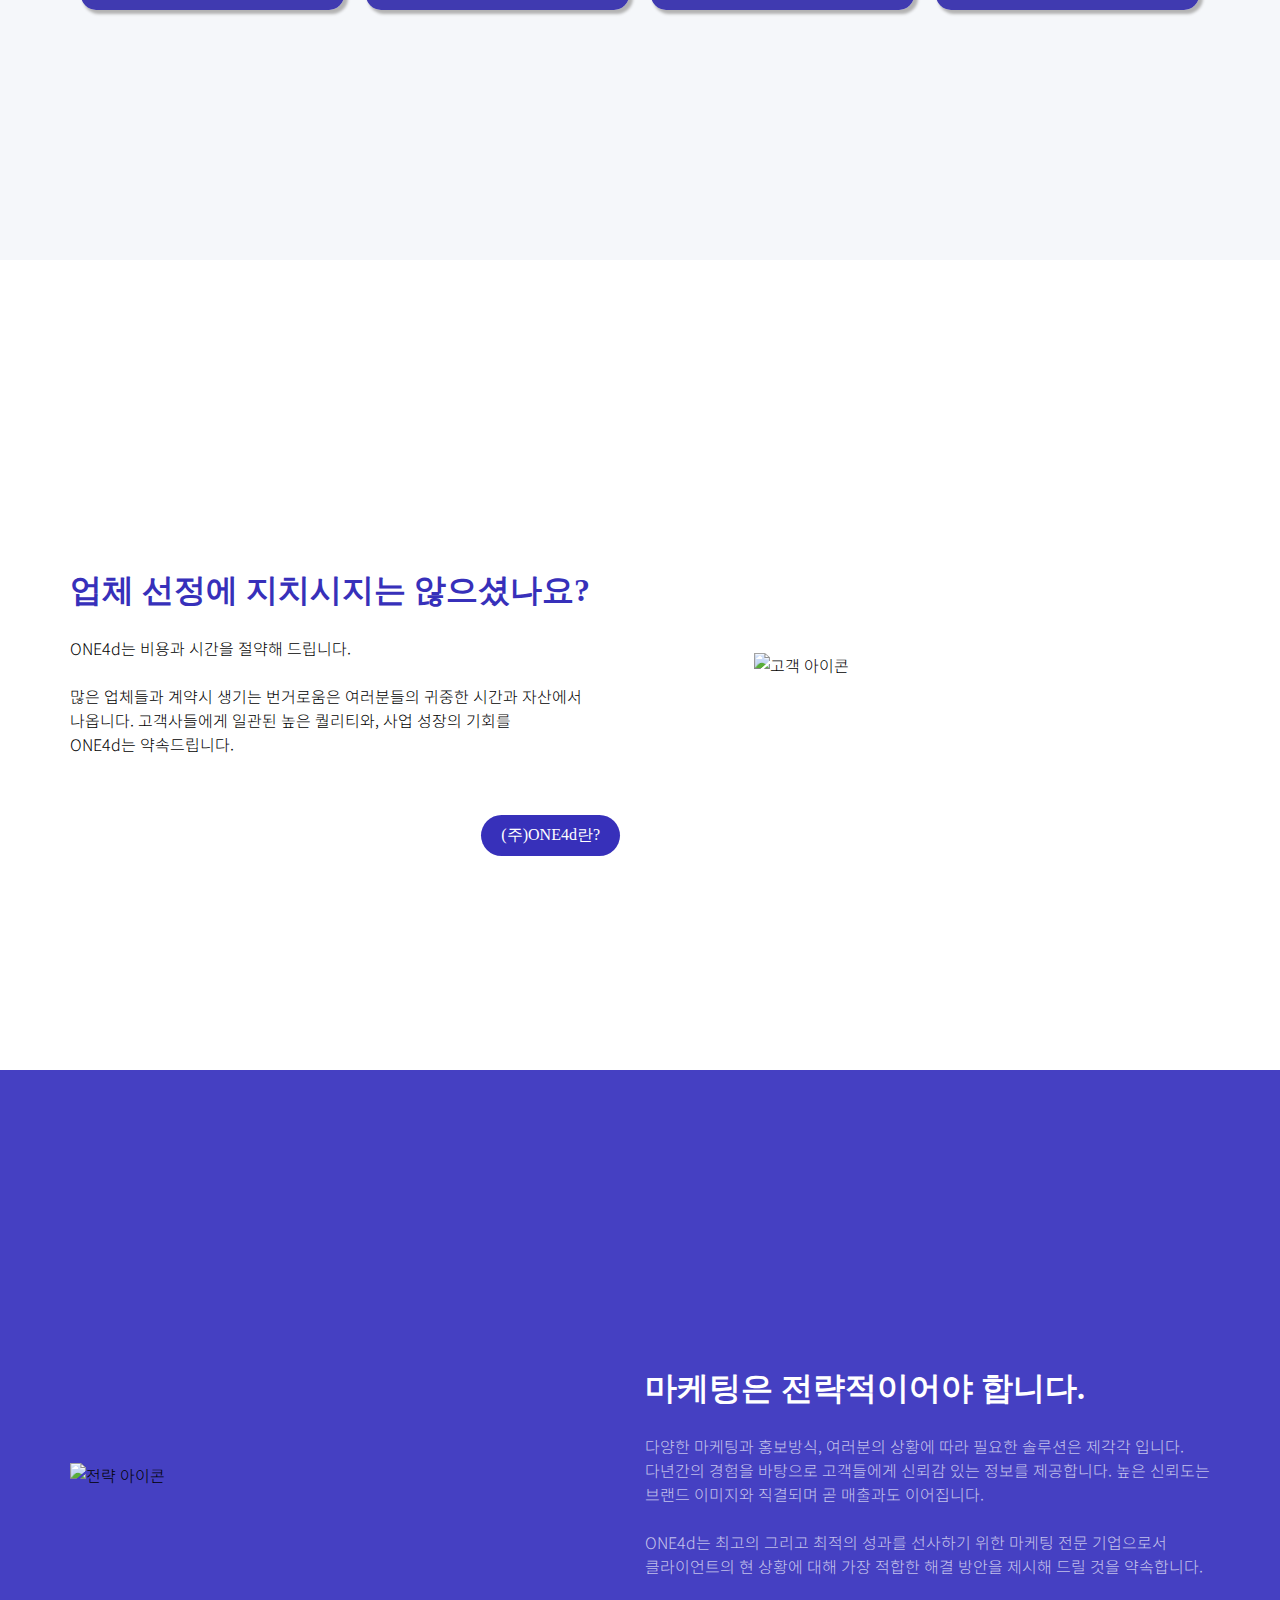
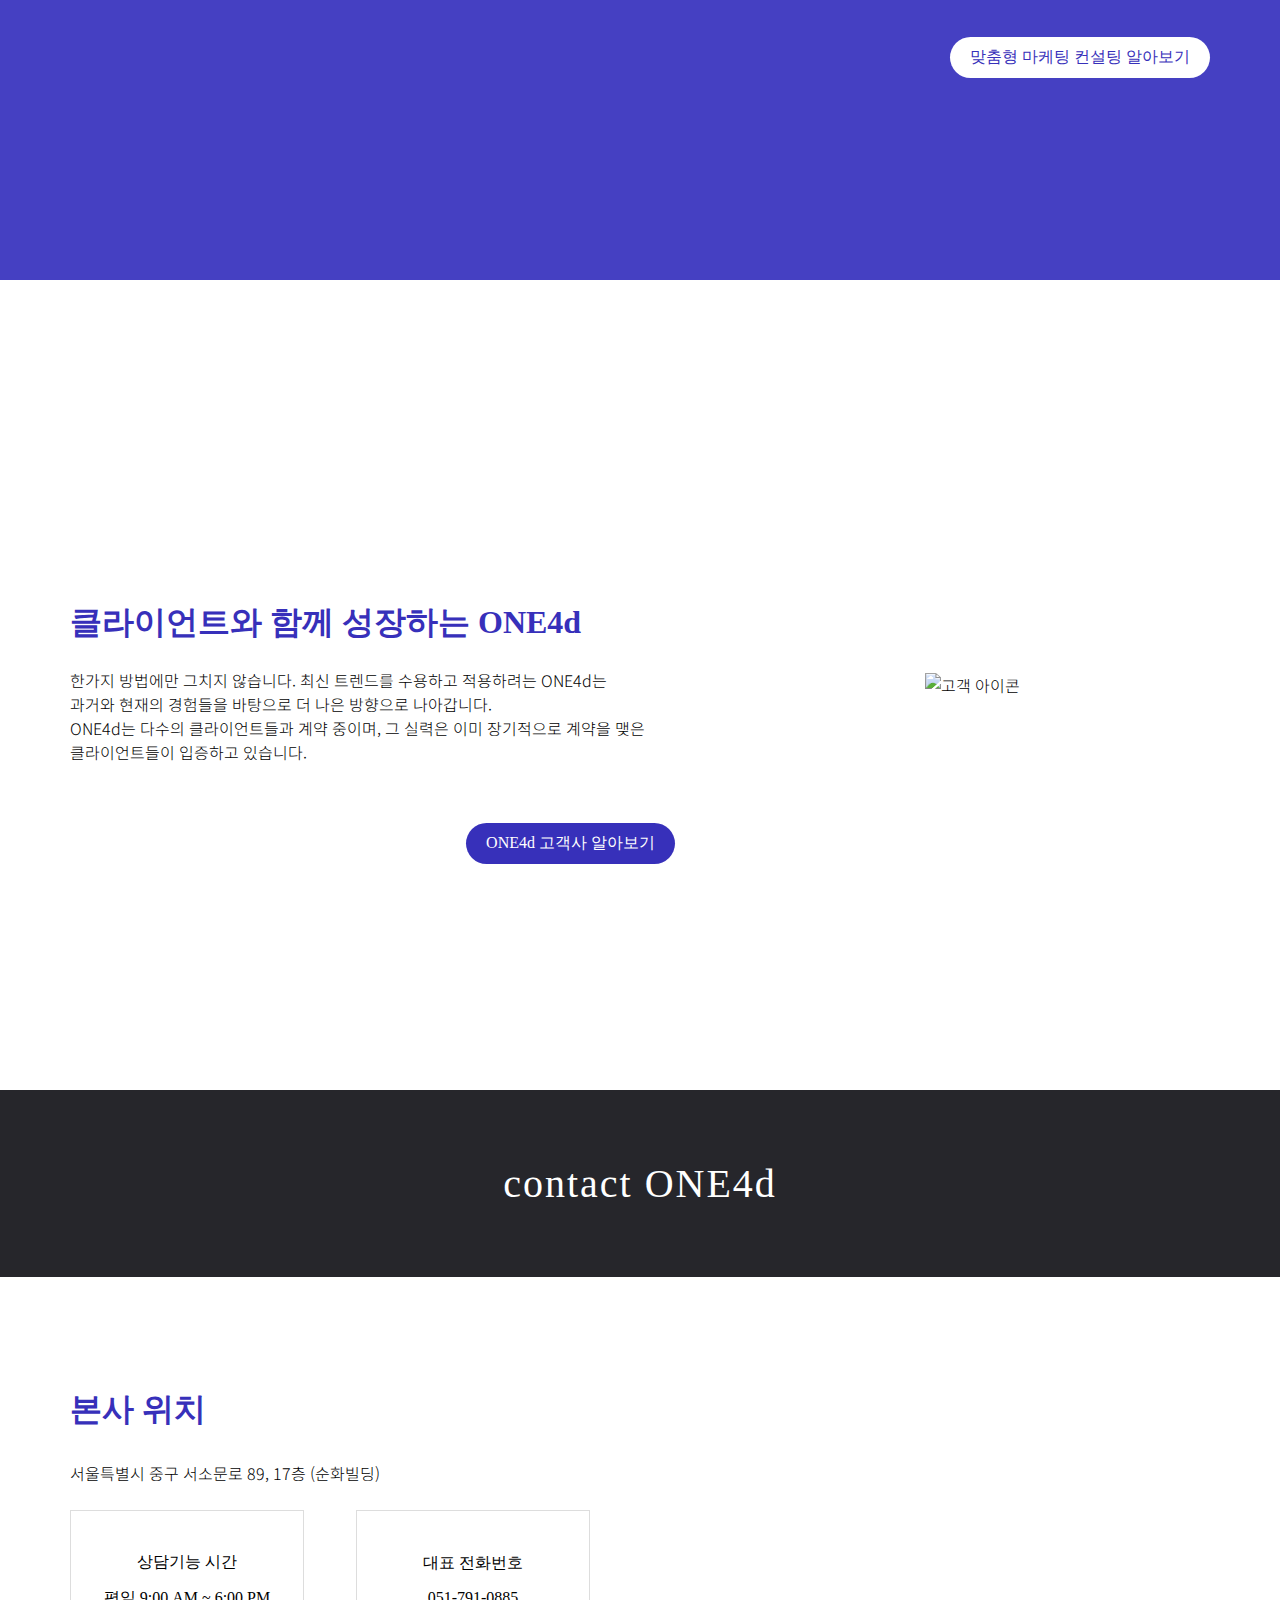
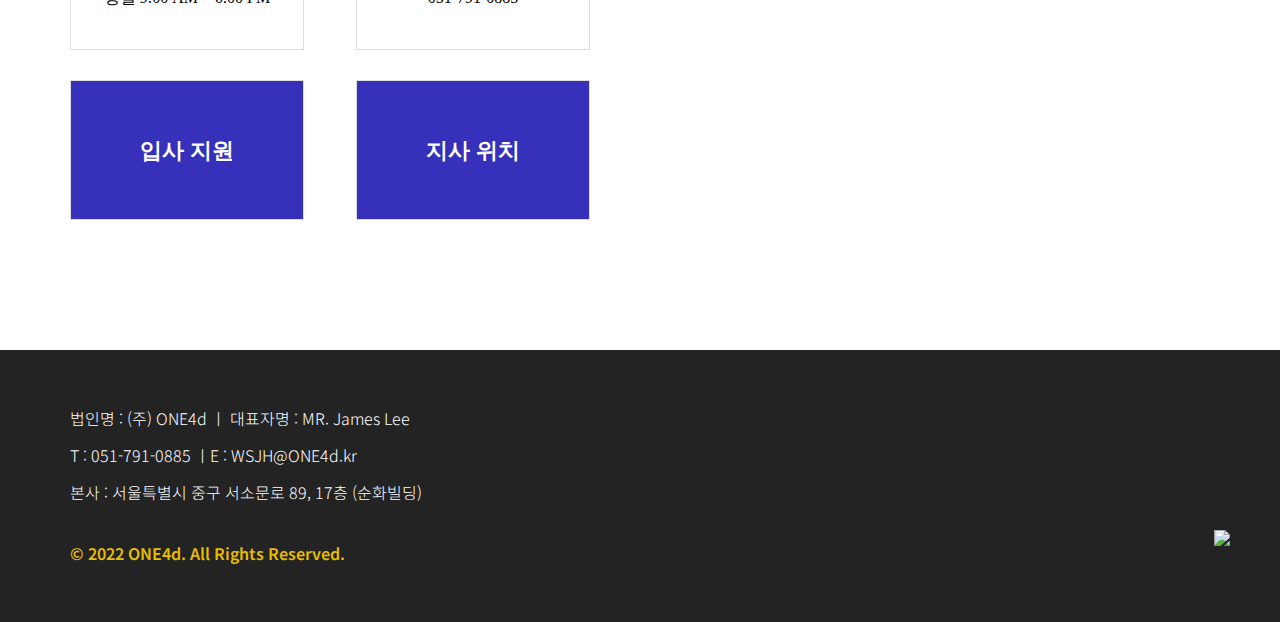
==== commit 8bec6ff6: "init" ====
--- a/index.html
+++ b/index.html
@@ -24,15 +24,15 @@
 <link rel="stylesheet" href="css/common.css">
 <link rel="stylesheet" href="css/main.css">
 <link rel="stylesheet" href="//cdn.jsdelivr.net/npm/xeicon@2.3.3/xeicon.min.css">
+<script src="js/script.js" defer></script>
 <script charset="UTF-8" class="daum_roughmap_loader_script" src="https://ssl.daumcdn.net/dmaps/map_js_init/roughmapLoader.js"></script>
-
 </head>
 <body>
 <div id="wrap">
     <header>
         <div class="cont">
-            <h1 class="logo"><a href="index.html"><img src="img/common/ONE4d_LOGO.png" alt="ONE4d 로고"></a></h1>
             <nav>
+                <h1 class="logo"><a href="index.html"><img src="img/common/ONE4d_LOGO.png" alt="ONE4d 로고"></a></h1>
                 <ul class="gnb">
                     <li><a href="index.html">HOME</a></li>
                     <li><a href="About.html">ABOUT</a></li>
@@ -40,12 +40,12 @@
                     <li><a href="Clients.html">CLIENTS</a></li>
                     <li><a href="Branches.html">BRANCHES</a></li>
                 </ul>
+                <ul class="sns">
+                    <li><a class="instagram" href="https://www.instagram.com/one4d_co/"><i class="xi-instagram"></i></a></li>
+                    <li><a class="naver" href="https://blog.naver.com/one4d"><i class="xi-naver-square"></i></a></li>
+                </ul>
+                <a class="ham_btn" href="#"><i class="xi-bars"></i></a>
             </nav>
-            <ul class="sns">
-                <li><a class="instagram" href="https://www.instagram.com/one4d_co/"><i class="xi-instagram"></i></a></li>
-                <li><a class="naver" href="https://blog.naver.com/one4d"><i class="xi-naver-square"></i></a></li>
-            </ul>
-            <!-- <a class="ham_btn" href="#"><i class="xi-bars"></i></a> -->
         </div>
     </header>
     <main>
@@ -156,8 +156,10 @@
             <div class="cont">
                 <div class="text_box">
                     <h2>클라이언트와 함께 성장하는 ONE4d</h2>
-                    <p>한가지 방법에만 그치지 않습니다. 최신 트렌드를 수용하고 적용하려는 ONE4d는<br>과거와 현재의 경험들을 바탕으로 더 나은 방향으로 나아갑니다.<br>
-                       ONE4d는 다수의 고객사들과 계약 중이며,  
+                    <p>
+                       한가지 방법에만 그치지 않습니다. 최신 트렌드를 수용하고 적용하려는 ONE4d는<br>과거와 현재의 경험들을 바탕으로 더 나은 방향으로 나아갑니다.<br>
+                       ONE4d는 다수의 클라이언트들과 계약 중이며, 그 실력은 이미 장기적으로 계약을 맺은<br>
+                       클라이언트들이 입증하고 있습니다.<br>
                     </p>
                     <a class="more" href="Clients.html">ONE4d 고객사 알아보기</a>
                 </div>
@@ -176,23 +178,21 @@
             <div class="cont">
                 <div class="left_sec">
                     <h2>본사 위치</h2>
-                    <p>서울특별시 중구 서소문로 89, 17층 (순화동, 순화빌딩)</p>
+                    <p>서울특별시 중구 서소문로 89, 17층 (순화빌딩)</p>
                     <ul>
                         <li>
                             <strong>상담기능 시간</strong>
-
+                            <p>평일 9:00 AM ~ 6:00 PM </p>
                         </li>
                         <li>
                             <strong>대표 전화번호</strong>
-                            
-                        </li>
-                        <li>
-                            <strong>대표 이메일</strong>
-
-                        </li>
-                        <li>
-                            <strong>지사 위치</strong>
-
+                            <p>051-791-0885</p>
+                        </li>
+                        <li>
+                            <a href="/Branches.html">입사 지원</a>
+                        </li>
+                        <li>
+                            <a href="/Branches.html">지사 위치</a>
                         </li>
                     </ul>
                 </div>
@@ -204,8 +204,8 @@
     </main>
     <footer>
         <div class="cont">
-            <p>법인명 : (주)ONE4d ㅣ 대표자명 : MR. James Lee<br>T : 051-791-0885 ㅣE : WSJH@ONE4d.kr</p>
-            <address>본사 : 서울특별시 중구 서소문로 89, 17층 (순화동, 순화빌딩)</address>
+            <p>법인명 : (주) ONE4d ㅣ 대표자명 : MR. James Lee<br>T : 051-791-0885 ㅣE : WSJH@ONE4d.kr</p>
+            <address>본사 : 서울특별시 중구 서소문로 89, 17층 (순화빌딩)</address>
             <strong>© 2022 ONE4d. All Rights Reserved.</strong>
             <h2 class="logo"><img src="/img/common/ONE4d_LOGO2.png"></h2>
         </div>
--- a/css/common.css
+++ b/css/common.css
@@ -83,7 +83,11 @@
           box-shadow: 1px 3px 10px rgba(0, 0, 0, 0.1);
 }
 
-header .cont {
+header nav {
+  width: 100%;
+  display: -webkit-box;
+  display: -ms-flexbox;
+  display: flex;
   -webkit-box-pack: justify;
       -ms-flex-pack: justify;
           justify-content: space-between;
@@ -101,6 +105,9 @@
   -webkit-box-pack: justify;
       -ms-flex-pack: justify;
           justify-content: space-between;
+  -webkit-box-align: center;
+      -ms-flex-align: center;
+          align-items: center;
   width: 70px;
 }
 
@@ -113,14 +120,26 @@
   height: 30px;
 }
 
+header .ham_btn {
+  display: none;
+  position: absolute;
+  top: 0;
+  right: 10px;
+  color: var(--mainColor);
+  font-size: 35px;
+}
+
 .gnb {
   display: -webkit-box;
   display: -ms-flexbox;
   display: flex;
+  -webkit-box-pack: justify;
+      -ms-flex-pack: justify;
+          justify-content: space-between;
 }
 
 .gnb li {
-  padding: 0 12px;
+  padding: 12px;
   font-size: 1.1rem;
   font-family: var(--mainFont);
   letter-spacing: 2px;
@@ -160,11 +179,117 @@
 
 footer .logo {
   position: absolute;
-  right: 0;
+  right: 10px;
   bottom: 0;
 }
 
 footer .logo img {
   height: 50px;
 }
+
+@media screen and (max-width: 960px) {
+  header nav {
+    padding-top: 15px;
+    padding-bottom: 15px;
+  }
+  header .sns {
+    width: 60px;
+  }
+  header .sns i {
+    font-size: 1.7rem;
+  }
+  header .logo img {
+    height: 25px;
+  }
+  .gnb li {
+    font-size: 1rem;
+  }
+}
+
+@media screen and (max-width: 760px) {
+  section .cont h3 {
+    margin: 60px 0;
+  }
+  .cont {
+    padding-right: 20px;
+    padding-left: 20px;
+  }
+  .heading_box .cont {
+    padding-top: 50px;
+    padding-bottom: 50px;
+  }
+  .heading_box h2 {
+    font-size: 2rem;
+  }
+  header nav {
+    -webkit-box-align: start;
+        -ms-flex-align: start;
+            align-items: flex-start;
+    -webkit-box-orient: vertical;
+    -webkit-box-direction: normal;
+        -ms-flex-direction: column;
+            flex-direction: column;
+  }
+  header nav .gnb {
+    display: none;
+    width: 100%;
+    -webkit-box-align: center;
+        -ms-flex-align: center;
+            align-items: center;
+    -webkit-box-orient: vertical;
+    -webkit-box-direction: normal;
+        -ms-flex-direction: column;
+            flex-direction: column;
+  }
+  header nav .gnb li {
+    width: 100%;
+    text-align: center;
+  }
+  header nav .sns {
+    display: none;
+  }
+  header nav .ham_btn {
+    display: block;
+  }
+  header .gnb.active {
+    display: -webkit-box;
+    display: -ms-flexbox;
+    display: flex;
+  }
+  footer {
+    padding: 30px 0 70px 0;
+  }
+  footer .cont > * {
+    font-size: 0.8rem;
+    line-height: 2;
+  }
+  footer .logo {
+    right: 10px;
+    bottom: -40px;
+  }
+  footer .logo img {
+    height: 35px;
+  }
+}
+
+@media screen and (max-width: 480px) {
+  .cont {
+    padding-right: 10px;
+    padding-left: 10px;
+  }
+  .heading_box .cont {
+    padding-top: 30px;
+    padding-bottom: 30px;
+  }
+  .heading_box h2 {
+    font-size: 1.5rem;
+  }
+  .heading_box h2 span {
+    font-size: 1.3rem;
+  }
+  section .cont h3 {
+    font-size: 1.4rem;
+    margin: 50px 0;
+  }
+}
 /*# sourceMappingURL=common.css.map */--- a/css/main.css
+++ b/css/main.css
@@ -23,6 +23,10 @@
 section .text_box p {
   padding-top: 30px;
   line-height: 1.5;
+}
+
+section:not(.sec01, .sec02, .sec06) {
+  height: 90vh;
 }
 
 .more {
@@ -46,6 +50,11 @@
 }
 
 /* sec01 */
+.sec01 {
+  position: relative;
+  height: 100vh;
+}
+
 .sec01 .main_slider {
   overflow: hidden;
   z-index: 0;
@@ -57,8 +66,13 @@
 }
 
 .sec01 .main_slider .slide {
+  position: absolute;
   width: 100%;
   height: 100%;
+  -webkit-transition: -webkit-transform 1s cubic-bezier(0.85, 0, 0.15, 1);
+  transition: -webkit-transform 1s cubic-bezier(0.85, 0, 0.15, 1);
+  transition: transform 1s cubic-bezier(0.85, 0, 0.15, 1);
+  transition: transform 1s cubic-bezier(0.85, 0, 0.15, 1), -webkit-transform 1s cubic-bezier(0.85, 0, 0.15, 1);
 }
 
 .sec01 .main_slider #slide01 {
@@ -79,6 +93,39 @@
 .sec01 .main_slider #slide04 {
   left: 300%;
   background: yellow;
+}
+
+.sec01 .main_slider #slide_radio01:checked ~ .slide {
+  -webkit-transform: translateX(0);
+          transform: translateX(0);
+}
+
+.sec01 .main_slider #slide_radio02:checked ~ .slide {
+  -webkit-transform: translateX(-100%);
+          transform: translateX(-100%);
+}
+
+.sec01 .main_slider #slide_radio03:checked ~ .slide {
+  -webkit-transform: translateX(-200%);
+          transform: translateX(-200%);
+}
+
+.sec01 .main_slider #slide_radio04:checked ~ .slide {
+  -webkit-transform: translateX(-300%);
+          transform: translateX(-300%);
+}
+
+.sec01 input {
+  display: none;
+}
+
+.sec01 .pagination {
+  position: absolute;
+  left: 50%;
+  -webkit-transform: translateX(-50%);
+          transform: translateX(-50%);
+  bottom: 5rem;
+  z-index: 1;
 }
 
 /* sec02 */
@@ -132,7 +179,7 @@
   position: absolute;
   bottom: 0;
   width: 100%;
-  padding: 10px 0;
+  line-height: 2.5;
   border-radius: 0 0 15px 15px;
   background: #403ab0;
   color: white;
@@ -142,7 +189,7 @@
 
 /* sec03 */
 .sec03 .text_box {
-  margin-right: auto;
+  padding-right: 30px;
 }
 
 .sec03 img {
@@ -159,7 +206,7 @@
 }
 
 .sec04 .text_box {
-  margin-left: auto;
+  padding-left: 30px;
   color: rgba(255, 255, 255, 0.7);
 }
 
@@ -184,23 +231,26 @@
 }
 
 .sec05 .text_box {
-  margin-right: auto;
+  padding-right: 30px;
 }
 
 /* sec_btw */
 .sec_btw {
   background: #26262b;
   color: white;
-  font-size: 2rem;
+  font-size: 2.5rem;
   font-family: var(--mainFont);
   letter-spacing: 2px;
 }
 
 .sec_btw .cont {
+  -webkit-box-pack: center;
+      -ms-flex-pack: center;
+          justify-content: center;
   -webkit-box-align: center;
       -ms-flex-align: center;
           align-items: center;
-  padding: 90px 0;
+  padding: 70px 0;
 }
 
 .sec_btw a {
@@ -214,6 +264,9 @@
   -webkit-box-direction: normal;
       -ms-flex-direction: row;
           flex-direction: row;
+  -webkit-box-align: start;
+      -ms-flex-align: start;
+          align-items: flex-start;
   padding-top: 100px;
   padding-bottom: 100px;
 }
@@ -226,23 +279,212 @@
   -webkit-box-direction: normal;
       -ms-flex-direction: column;
           flex-direction: column;
+  -webkit-box-pack: justify;
+      -ms-flex-pack: justify;
+          justify-content: space-between;
+  width: 50%;
+  height: 100%;
+  padding-right: 50px;
+}
+
+.sec06 .left_sec ul {
+  margin-top: 25px;
+  display: -webkit-box;
+  display: -ms-flexbox;
+  display: flex;
+  -ms-flex-wrap: wrap;
+      flex-wrap: wrap;
+  -webkit-box-pack: justify;
+      -ms-flex-pack: justify;
+          justify-content: space-between;
+}
+
+.sec06 .left_sec li {
+  display: -webkit-box;
+  display: -ms-flexbox;
+  display: flex;
+  -webkit-box-orient: vertical;
+  -webkit-box-direction: normal;
+      -ms-flex-direction: column;
+          flex-direction: column;
+  -webkit-box-pack: center;
+      -ms-flex-pack: center;
+          justify-content: center;
+  -webkit-box-align: center;
+      -ms-flex-align: center;
+          align-items: center;
+  width: 45%;
+  height: 140px;
+  margin-bottom: 30px;
+  border: 1px solid #ddd;
+  font-family: var(--mainFont);
+}
+
+.sec06 .left_sec li p {
+  margin-top: 15px;
+  text-align: center;
+}
+
+.sec06 .left_sec li:nth-child(3) {
+  background: var(--mainColor);
+}
+
+.sec06 .left_sec li:nth-child(3) a {
+  display: -webkit-box;
+  display: -ms-flexbox;
+  display: flex;
+  -webkit-box-align: center;
+      -ms-flex-align: center;
+          align-items: center;
+  -webkit-box-pack: center;
+      -ms-flex-pack: center;
+          justify-content: center;
+  width: 100%;
+  height: 100%;
+  color: white;
+  font-weight: 600;
+  font-size: 1.4rem;
+  font-family: var(--mainFont);
+  text-align: center;
+}
+
+.sec06 .left_sec li:last-child {
+  background: var(--mainColor);
+}
+
+.sec06 .left_sec li:last-child a {
+  display: -webkit-box;
+  display: -ms-flexbox;
+  display: flex;
+  -webkit-box-align: center;
+      -ms-flex-align: center;
+          align-items: center;
+  -webkit-box-pack: center;
+      -ms-flex-pack: center;
+          justify-content: center;
+  width: 100%;
+  height: 100%;
+  color: white;
+  font-weight: 600;
+  font-size: 1.4rem;
+  font-family: var(--mainFont);
+  text-align: center;
 }
 
 .sec06 h2 {
   line-height: 2;
+  margin-bottom: 20px;
 }
 
 .sec06 .right_sec {
-  width: 40%;
-  height: 500px;
+  width: 50%;
 }
 
 .sec06 .right_sec .root_daum_roughmap {
   width: 100%;
-  height: 100%;
 }
 
 .sec06 .right_sec .wrap_map {
-  height: 100%;
+  height: 400px;
+}
+
+@media screen and (max-width: 960px) {
+  h2 {
+    font-size: 1.5rem;
+  }
+  .sec02 li {
+    height: 200px;
+  }
+  .sec02 li p {
+    font-size: 1rem;
+  }
+  .sec06 .left_sec {
+    width: 100%;
+  }
+  .sec06 .left_sec li p {
+    font-size: 0.8rem;
+  }
+}
+
+@media screen and (max-width: 760px) {
+  section .cont {
+    padding: 200px 15px;
+  }
+  .sec02 .text_box h2, .sec03 .text_box h2, .sec04 .text_box h2, .sec05 .text_box h2 {
+    font-size: 1.5rem;
+  }
+  .sec02 .text_box p br, .sec03 .text_box p br, .sec04 .text_box p br, .sec05 .text_box p br {
+    display: none;
+  }
+  .sec02 ul {
+    -ms-flex-wrap: wrap;
+        flex-wrap: wrap;
+  }
+  .sec02 li {
+    width: 43%;
+    height: 150px;
+    margin-bottom: 40px;
+  }
+  .sec03 img {
+    width: 35%;
+  }
+  .sec04 img {
+    width: 30%;
+  }
+  .sec05 img {
+    width: 30%;
+  }
+  .sec_btw .cont {
+    padding: 30px 0;
+    font-size: 1.8rem;
+  }
+  .sec06 .cont {
+    -ms-flex-wrap: wrap;
+        flex-wrap: wrap;
+    -webkit-box-align: center;
+        -ms-flex-align: center;
+            align-items: center;
+  }
+  .sec06 .left_sec {
+    width: 100%;
+    padding: 0;
+  }
+  .sec06 .left_sec ul {
+    width: 100%;
+    margin-bottom: 30px;
+  }
+  .sec06 .left_sec li {
+    width: 48%;
+  }
+  .sec06 .right_sec {
+    width: 100%;
+  }
+  .sec06 .right_sec .wrap_map {
+    height: 250px;
+  }
+}
+
+@media screen and (max-width: 480px) {
+  .sec03, .sec04, .sec05 {
+    height: 70vh;
+  }
+  section .cont {
+    padding: 150px 15px;
+  }
+  .sec03 img, .sec04 img, .sec05 img {
+    display: none;
+  }
+  .sec03 .text_box, .sec04 .text_box, .sec05 .text_box {
+    padding: 0;
+  }
+  .sec02 li p {
+    font-size: 0.9rem;
+  }
+  .more {
+    position: absolute;
+    bottom: -100px;
+    padding: 8px 15px;
+    font-size: 0.9rem;
+  }
 }
 /*# sourceMappingURL=main.css.map */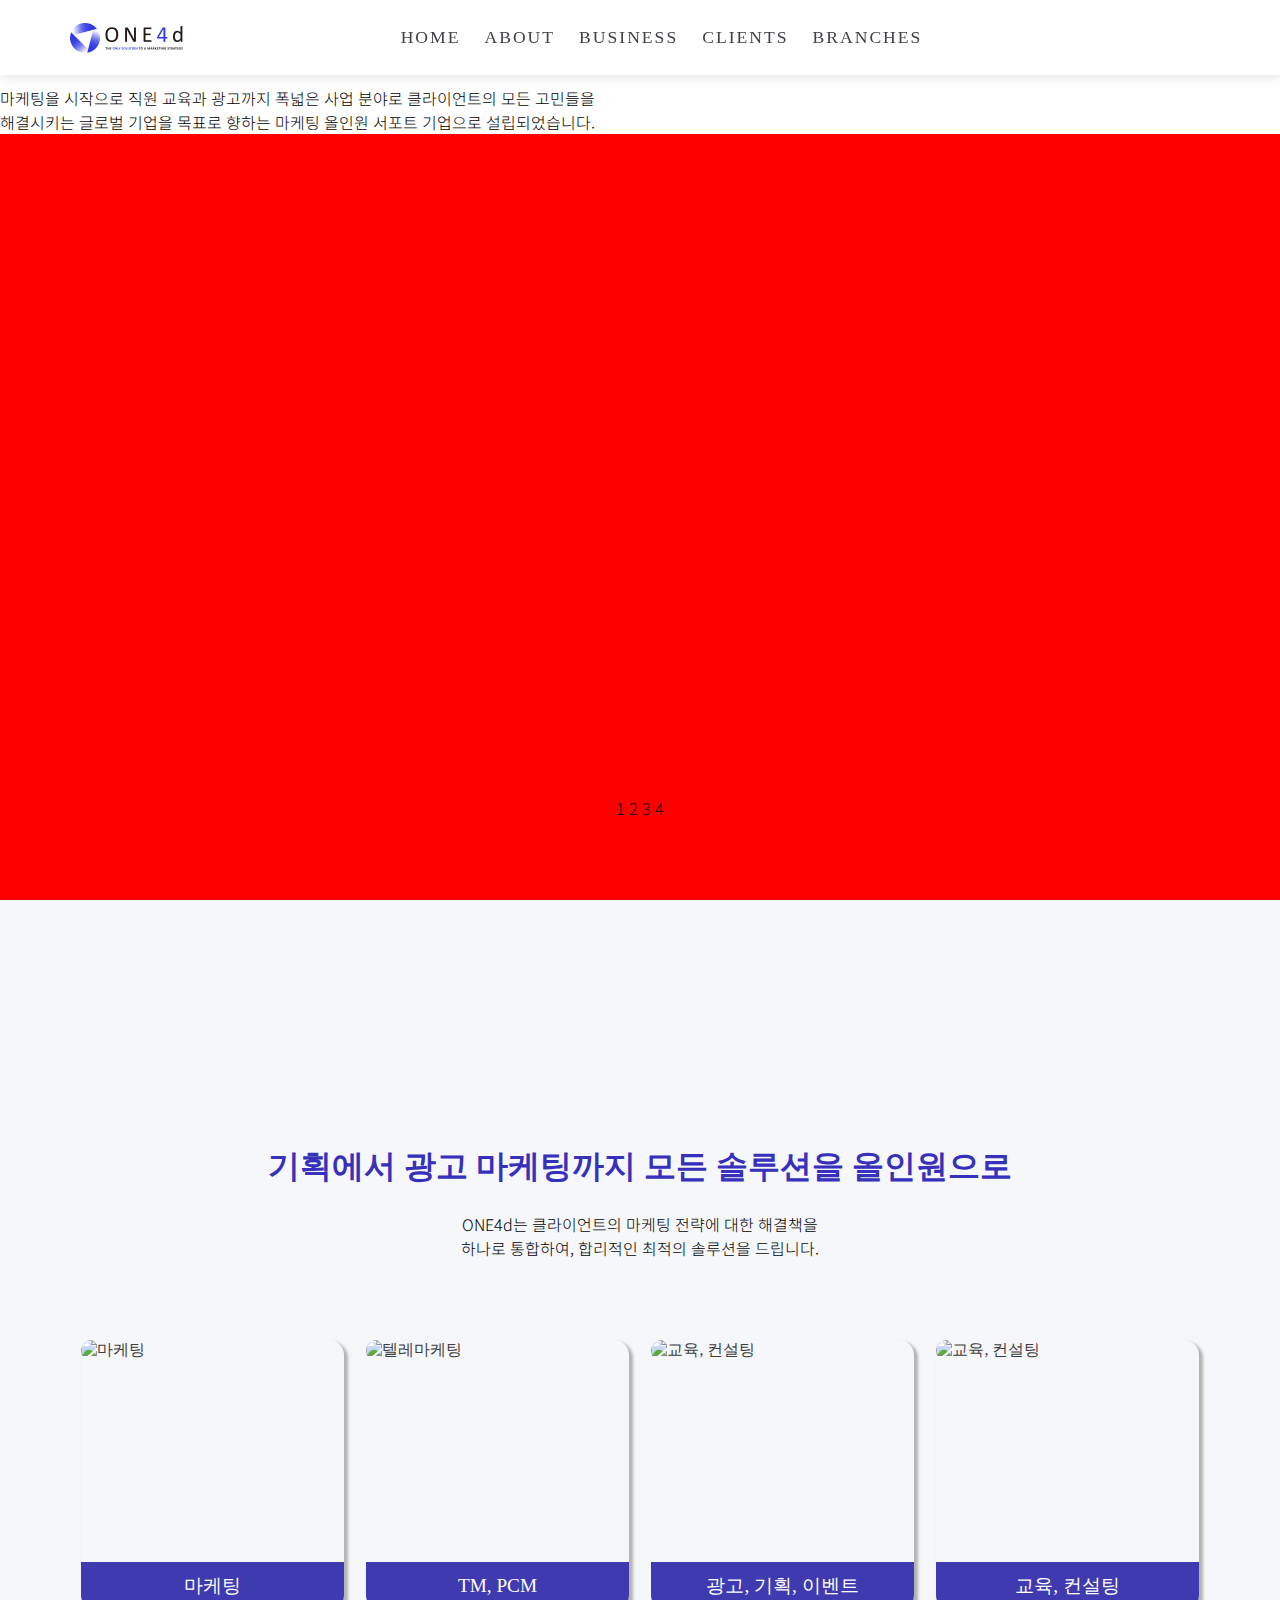
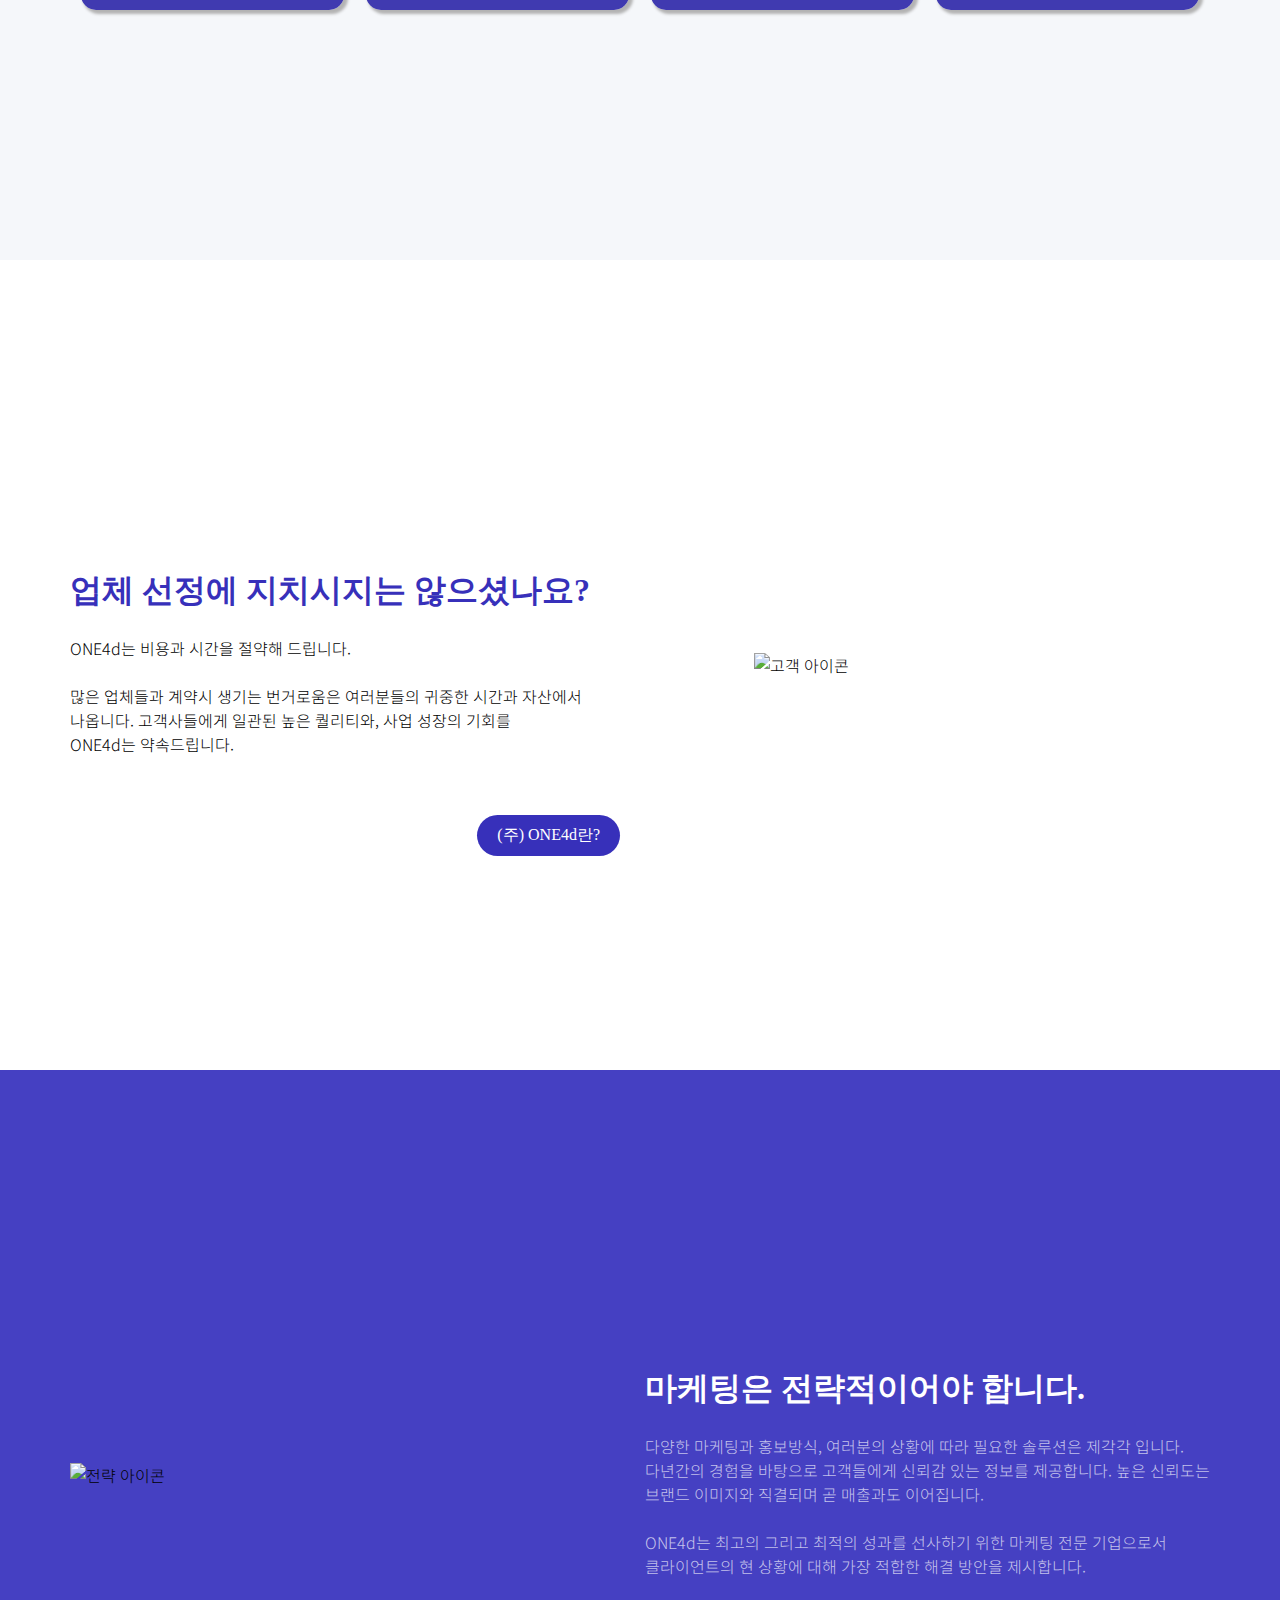
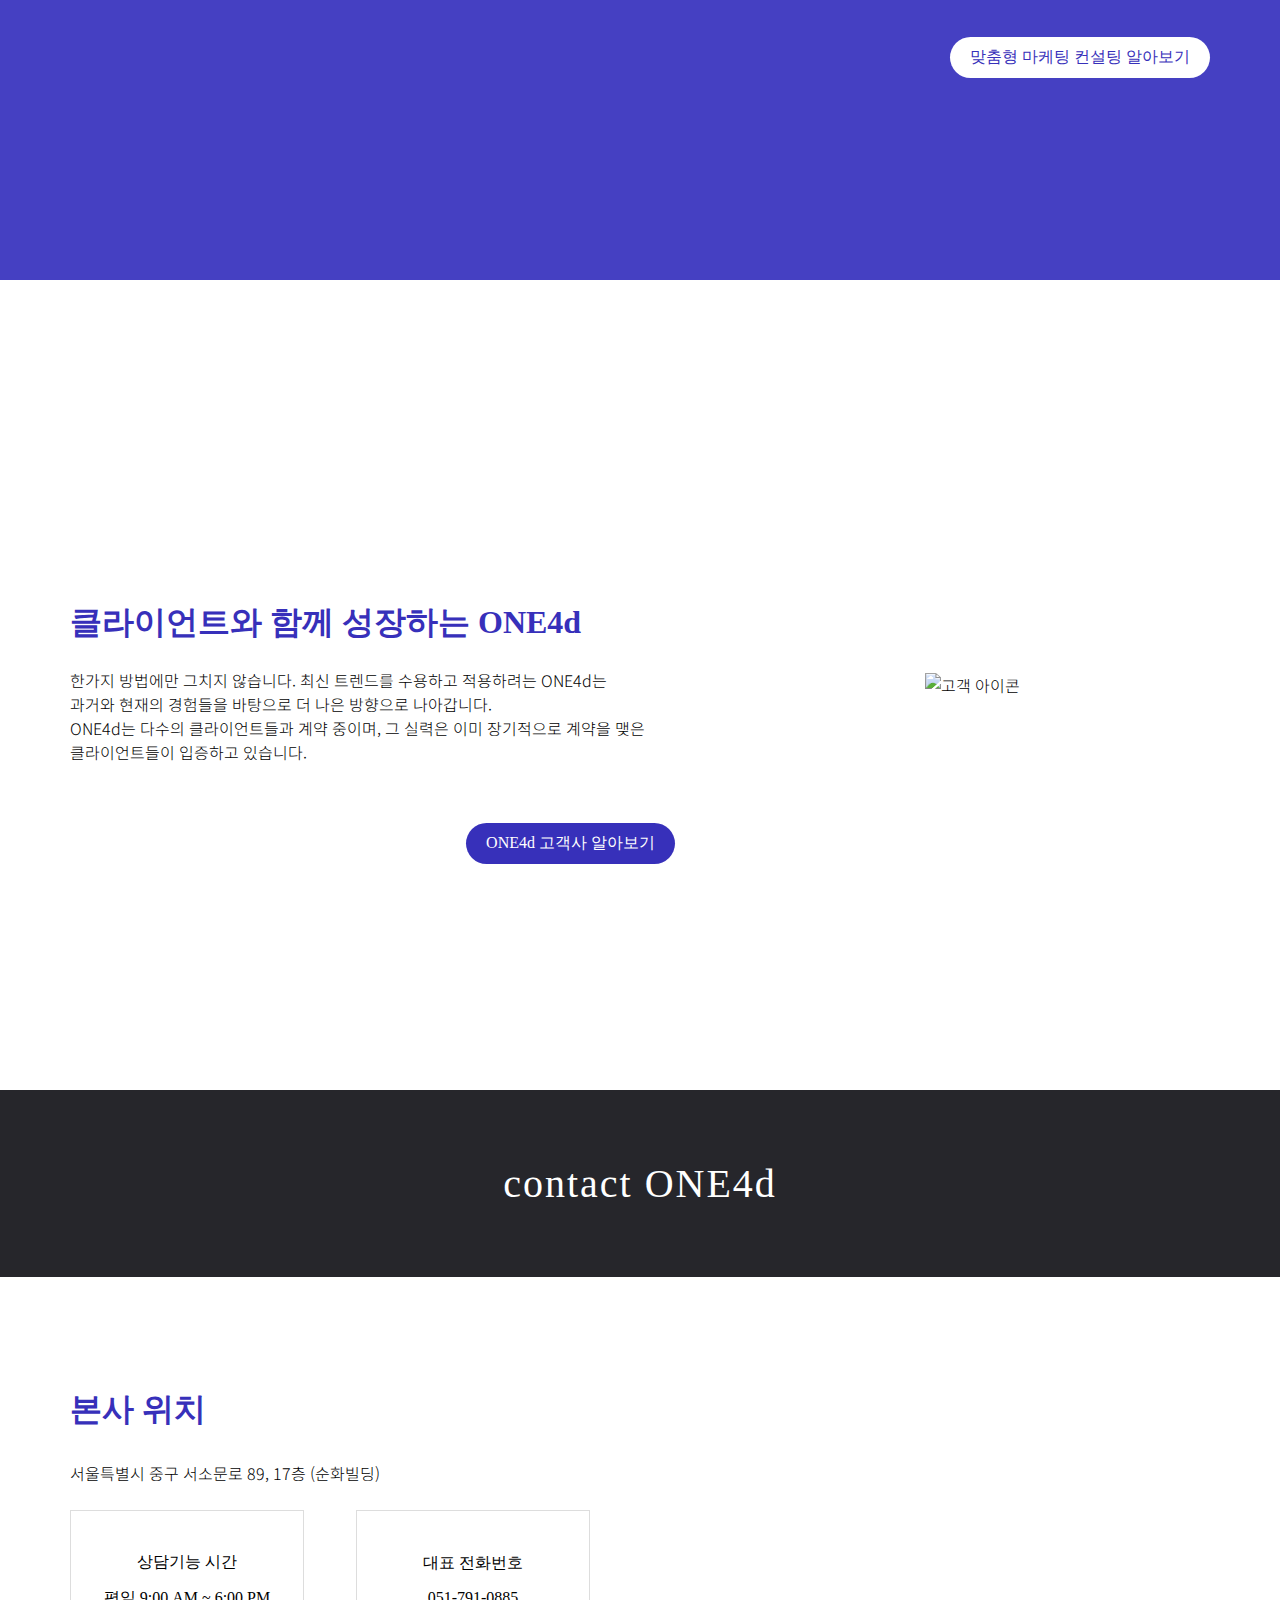
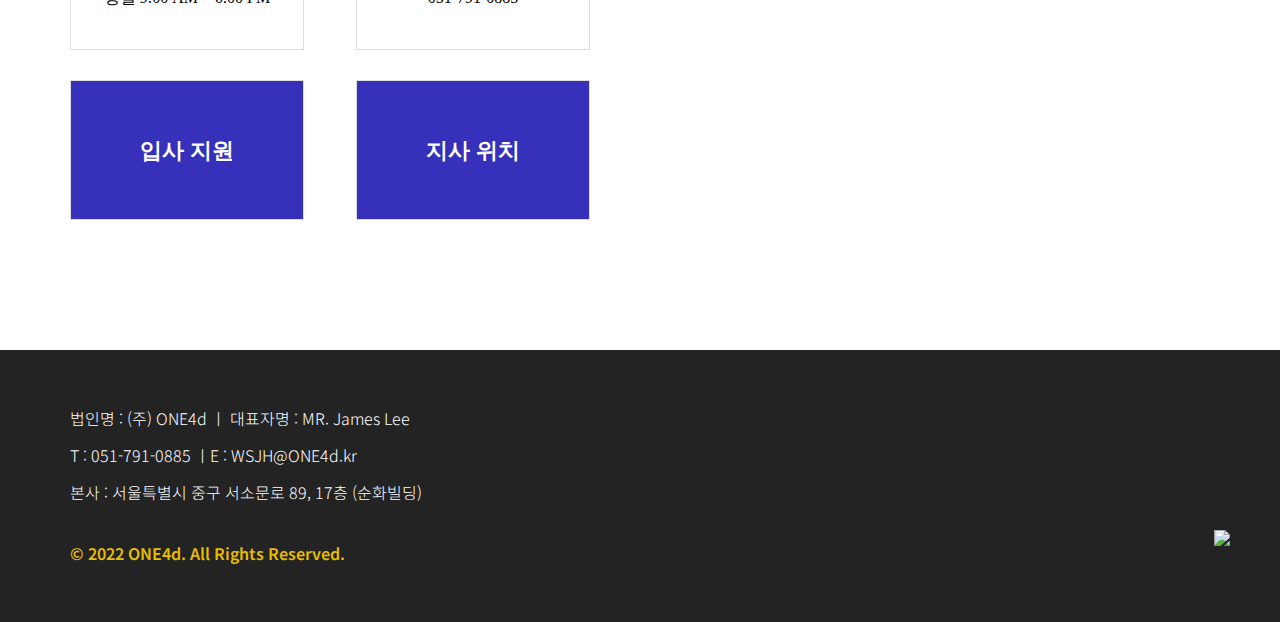
==== commit 8cd7dfa6: "init" ====
--- a/index.html
+++ b/index.html
@@ -19,7 +19,7 @@
 <meta property="og:description" content="ONE4d은 기획부터 마케팅 광고까지 마케팅에 대한 모든것을 한번에 해결해 드리는 마케팅 토탈 솔루션 입니다." >
 <meta property="og:type" content="website">
 <meta property="og:locale" content="ko_KR" >
-<link rel="shortcut icon" type="image/x-icon" href="img/png/favicon.ico">
+<link rel="shortcut icon" type="image/x-icon" href="img/common/favicon.ico">
 <link rel="stylesheet" href="css/reset.css">
 <link rel="stylesheet" href="css/common.css">
 <link rel="stylesheet" href="css/main.css">
@@ -51,6 +51,16 @@
     <main>
         <section class="sec01">
             <div class="main_slider">
+                <div class="gradient"></div>
+                <div class="text_box">
+                    <strong>TO THE FUTURE WITH PARTNER</strong><br>
+                    <h2>ONE4d</h2>
+                    <p>
+                        마케팅을 시작으로 직원 교육과 광고까지 폭넓은 사업 분야로 클라이언트의 모든 고민들을<br>
+                        해결시키는 글로벌 기업을 목표로 향하는 마케팅 올인원 서포트 기업으로 설립되었습니다.<br>
+
+                    </p>
+                </div>
                 <input type="radio" name="slide_radios" class="slide_radio" checked id="slide_radio01">
                 <input type="radio" name="slide_radios" class="slide_radio" id="slide_radio02">
                 <input type="radio" name="slide_radios" class="slide_radio" id="slide_radio03">
@@ -61,36 +71,16 @@
                     <label for="slide_radio03">3</label>
                     <label for="slide_radio04">4</label>
                 </div>
-                <div class="slide"  id="slide01"> 
-                    <div class="slide_content">
-                        <h3></h3>
-                        <p></p>
-                    </div>
-                </div>
-                <div class="slide"  id="slide02"> 
-                    <div class="slide_content">
-                        <h3></h3>
-                        <p></p>
-                    </div>
-                </div>
-                <div class="slide"  id="slide03"> 
-                    <div class="slide_content">
-                        <h3></h3>
-                        <p></p>
-                    </div>
-                </div>
-                <div class="slide"  id="slide04"> 
-                    <div class="slide_content">
-                        <h3></h3>
-                        <p></p>
-                    </div>
-                </div>
+                <div class="slide"  id="slide01"></div>
+                <div class="slide"  id="slide02"></div>
+                <div class="slide"  id="slide03"></div>
+                <div class="slide"  id="slide04"></div>
             </div>
         </section>
         <section class="sec02">
             <div class="cont">
                 <div class="text_box">
-                    <h2>기획에서 광고 마케팅까지 모든 솔루션을 올인원으로!</h2>
+                    <h2>기획에서 광고 마케팅까지 모든 솔루션을 올인원으로</h2>
                     <p>ONE4d는 클라이언트의 마케팅 전략에 대한 해결책을<br>하나로 통합하여, 합리적인 최적의 솔루션을 드립니다.</p>
                 </div>
                 <ul>
@@ -131,7 +121,7 @@
                         나옵니다. 고객사들에게 일관된 높은 퀄리티와, 사업 성장의 기회를<br>
                         ONE4d는 약속드립니다.
                     </p>
-                    <a class="more" href="About_Us.html">(주)ONE4d란?</a>
+                    <a class="more" href="About.html">(주) ONE4d란?</a>
                 </div>
                 <img src="/img/idx/business_women.png" alt="고객 아이콘">
             </div>
@@ -146,7 +136,7 @@
                        브랜드 이미지와 직결되며 곧 매출과도 이어집니다.<br>
                        <br>
                         ONE4d는 최고의 그리고 최적의 성과를 선사하기 위한 마케팅 전문 기업으로서<br>
-                        클라이언트의 현 상황에 대해 가장 적합한 해결 방안을 제시해 드릴 것을 약속합니다.
+                        클라이언트의 현 상황에 대해 가장 적합한 해결 방안을 제시합니다.
                     </p>
                     <a class="more" href="Business.html">맞춤형 마케팅 컨설팅 알아보기</a>
                 </div>
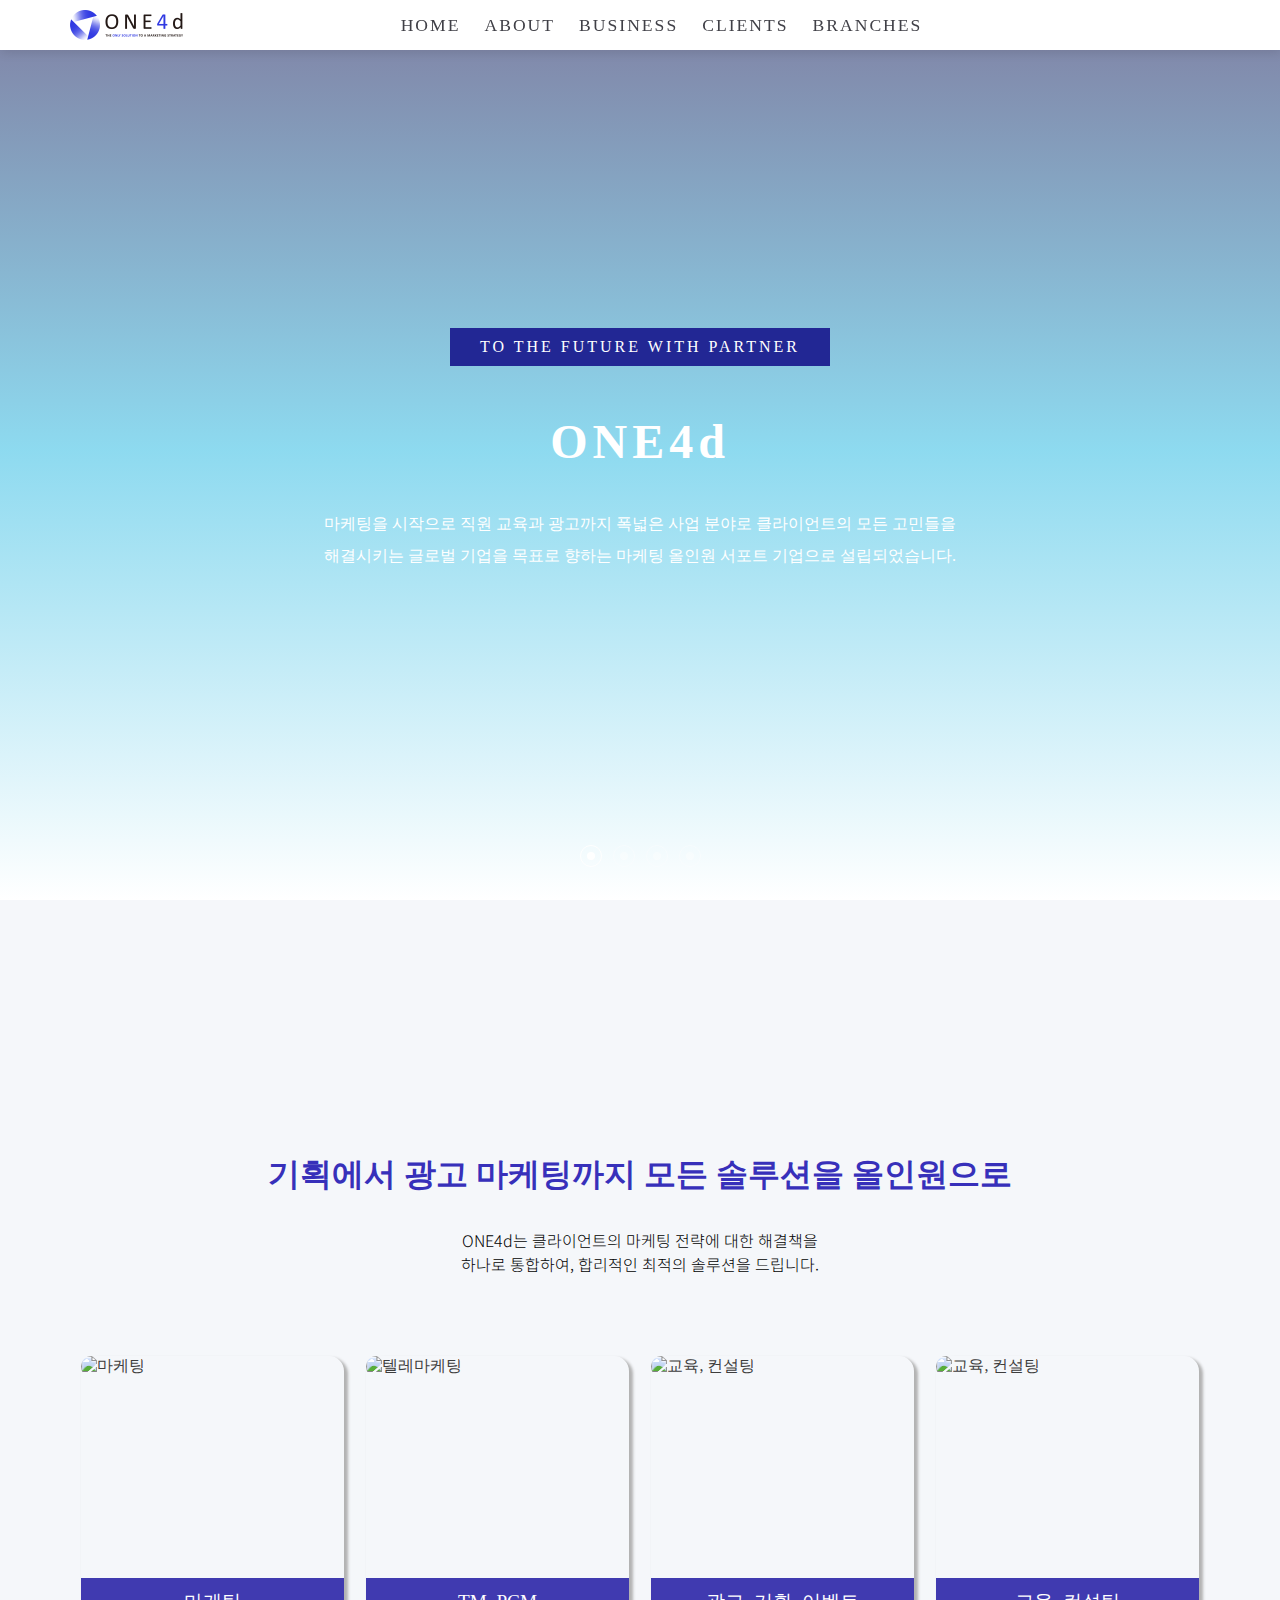
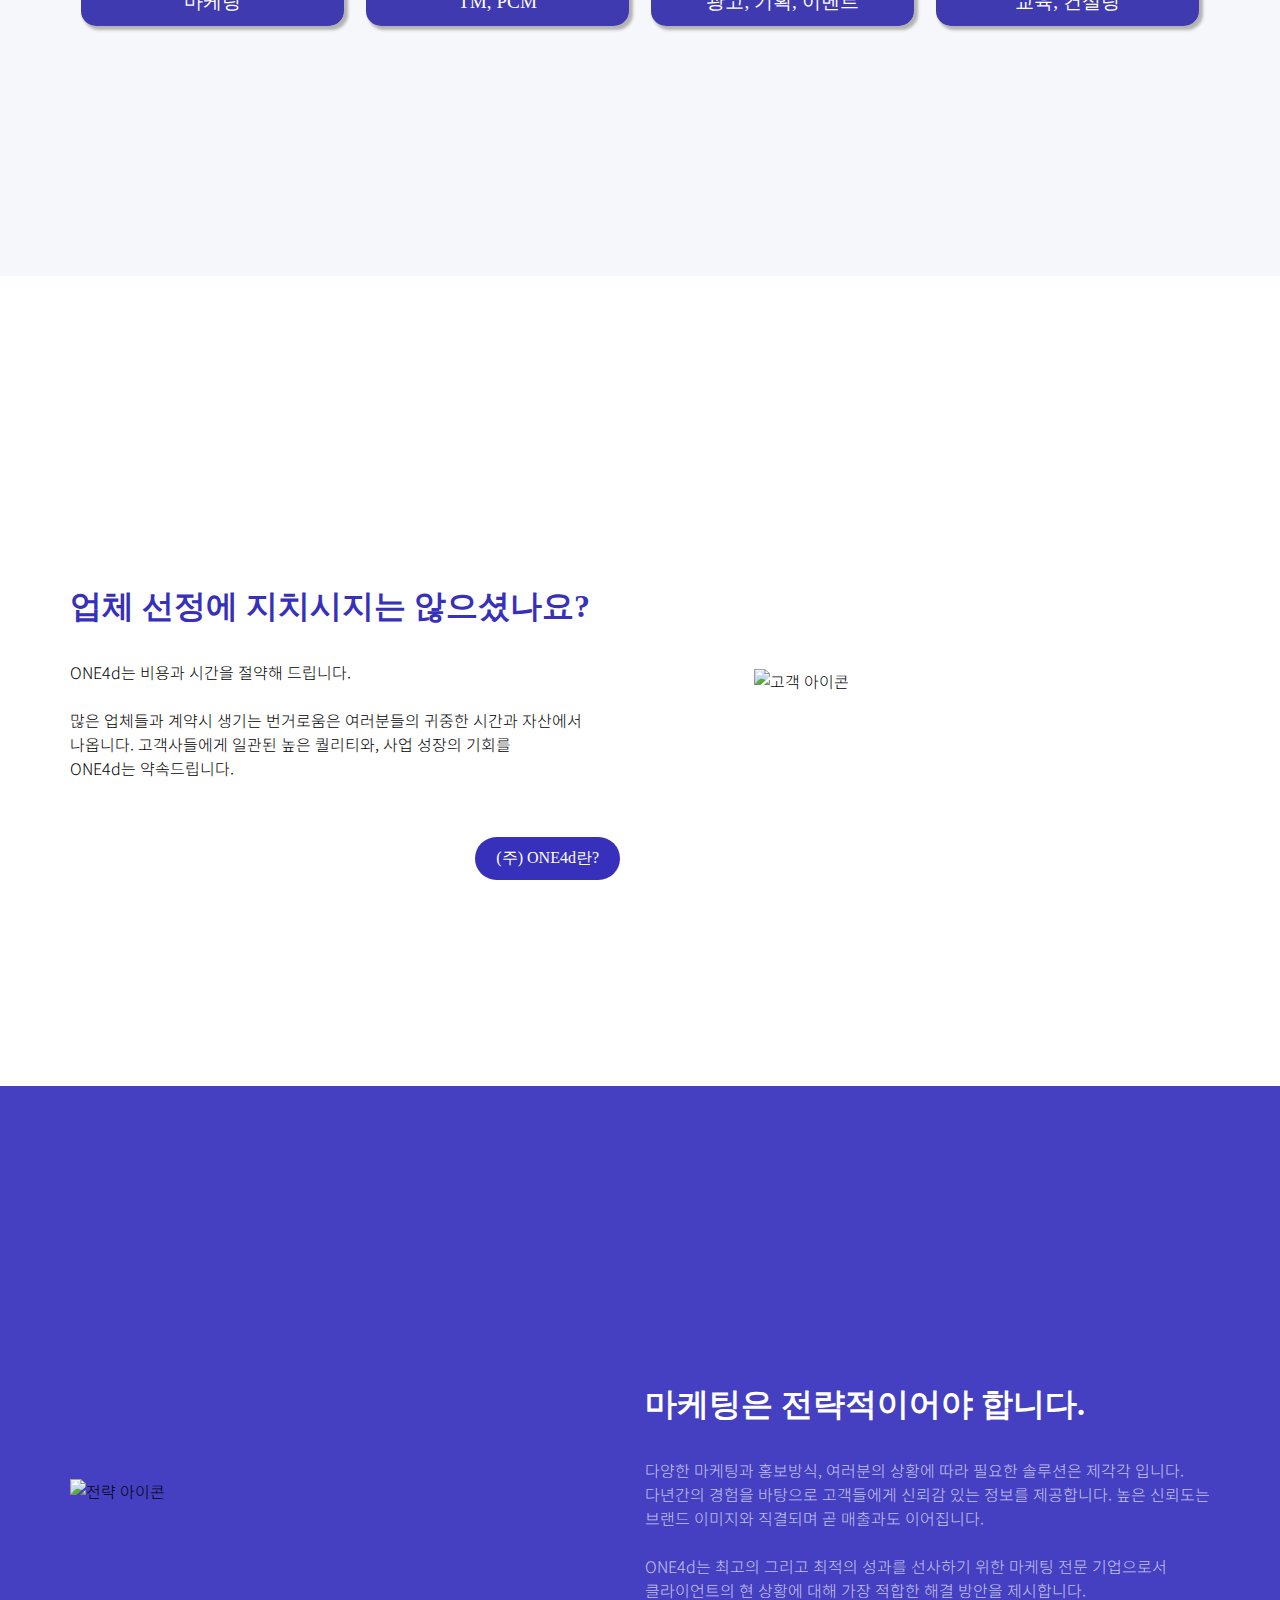
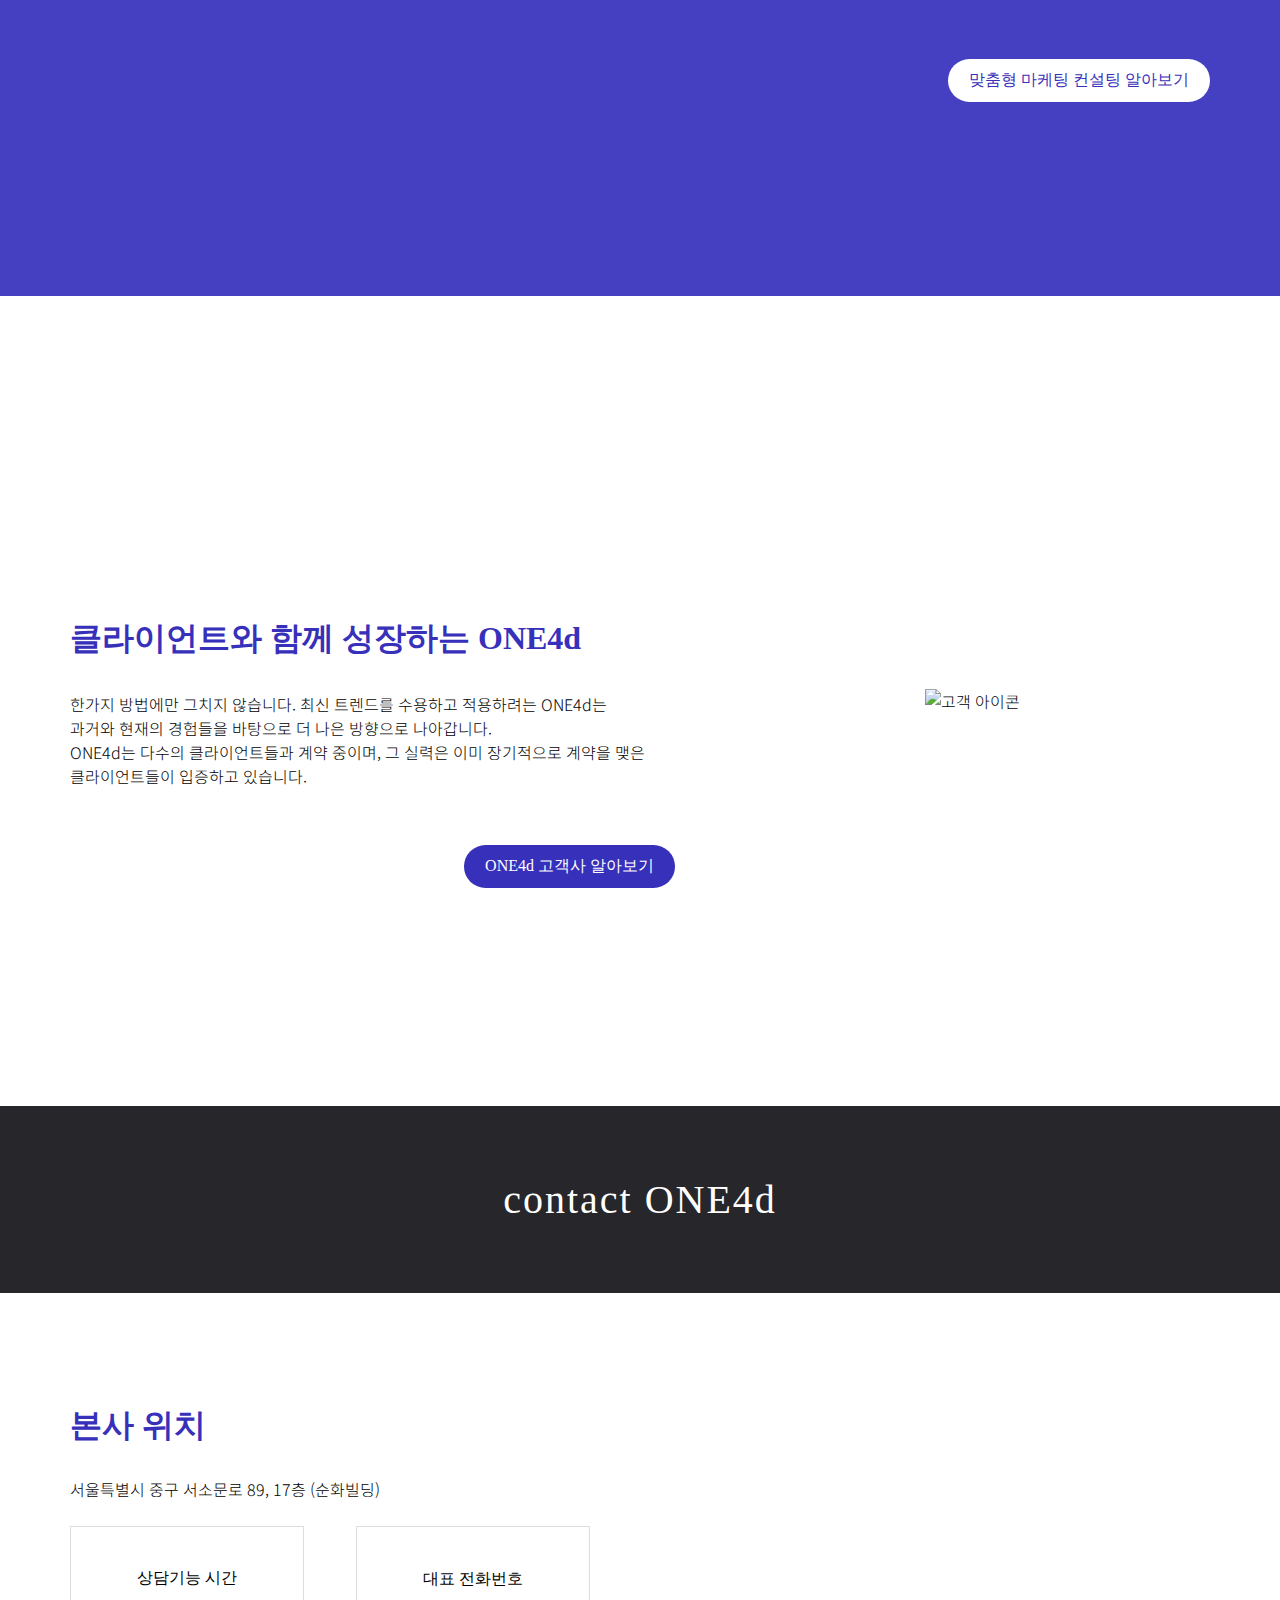
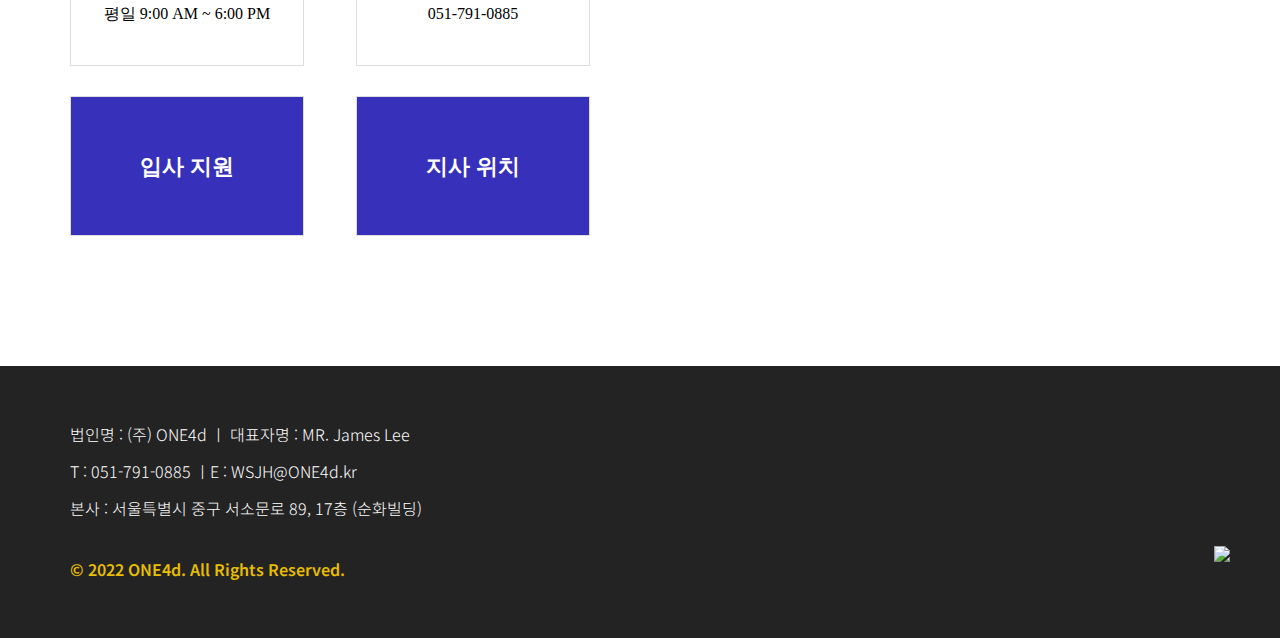
==== commit 385a8bb1: "init" ====
--- a/index.html
+++ b/index.html
@@ -13,6 +13,7 @@
 <meta name="robots" content="ALL">
 <meta name="theme-color" content="#b7c6cd">
 <meta name="og.url" content="https://ONE4demand.com/">
+<meta name="naver-site-verification" content="d992fe2ebdb64c9707ed79e4220dd0cd9073a02c" />
 <meta property="og:title" content="ONE4d" >
 <meta property="og:url" content="https://ONE4demand.com/">
 <meta property="og:image" content="https://ONE4demand.com/img/png/thumbnail.png">
--- a/css/common.css
+++ b/css/common.css
@@ -84,7 +84,6 @@
 }
 
 header nav {
-  width: 100%;
   display: -webkit-box;
   display: -ms-flexbox;
   display: flex;
@@ -94,8 +93,9 @@
   -webkit-box-align: center;
       -ms-flex-align: center;
           align-items: center;
-  padding-top: 15px;
-  padding-bottom: 15px;
+  width: 100%;
+  padding-top: 10px;
+  padding-bottom: 10px;
 }
 
 header .sns {
@@ -105,9 +105,6 @@
   -webkit-box-pack: justify;
       -ms-flex-pack: justify;
           justify-content: space-between;
-  -webkit-box-align: center;
-      -ms-flex-align: center;
-          align-items: center;
   width: 70px;
 }
 
@@ -123,7 +120,7 @@
 header .ham_btn {
   display: none;
   position: absolute;
-  top: 0;
+  top: -3px;
   right: 10px;
   color: var(--mainColor);
   font-size: 35px;
@@ -139,7 +136,7 @@
 }
 
 .gnb li {
-  padding: 12px;
+  padding: 0 12px;
   font-size: 1.1rem;
   font-family: var(--mainFont);
   letter-spacing: 2px;
@@ -188,10 +185,6 @@
 }
 
 @media screen and (max-width: 960px) {
-  header nav {
-    padding-top: 15px;
-    padding-bottom: 15px;
-  }
   header .sns {
     width: 60px;
   }
@@ -222,27 +215,28 @@
     font-size: 2rem;
   }
   header nav {
-    -webkit-box-align: start;
-        -ms-flex-align: start;
-            align-items: flex-start;
     -webkit-box-orient: vertical;
     -webkit-box-direction: normal;
         -ms-flex-direction: column;
             flex-direction: column;
+    -webkit-box-align: start;
+        -ms-flex-align: start;
+            align-items: flex-start;
   }
   header nav .gnb {
     display: none;
-    width: 100%;
-    -webkit-box-align: center;
-        -ms-flex-align: center;
-            align-items: center;
     -webkit-box-orient: vertical;
     -webkit-box-direction: normal;
         -ms-flex-direction: column;
             flex-direction: column;
+    -webkit-box-align: center;
+        -ms-flex-align: center;
+            align-items: center;
+    width: 100%;
   }
   header nav .gnb li {
     width: 100%;
+    padding: 8px;
     text-align: center;
   }
   header nav .sns {
@@ -288,8 +282,8 @@
     font-size: 1.3rem;
   }
   section .cont h3 {
+    margin: 50px 0;
     font-size: 1.4rem;
-    margin: 50px 0;
   }
 }
 /*# sourceMappingURL=common.css.map */--- a/css/main.css
+++ b/css/main.css
@@ -34,19 +34,34 @@
   right: 0;
   bottom: -100px;
   padding: 10px 20px;
+  border: 1px solid transparent;
   border-radius: 25px;
   background: var(--mainColor);
   color: white;
   font-family: var(--mainFont);
+  -webkit-transition: all 0.3s ease-in-out;
+  transition: all 0.3s ease-in-out;
 }
 
 .more:hover {
-  color: #ffb81f;
+  background: transparent;
+}
+
+.sec03 .more:hover, .sec05 .more:hover {
+  border: 1px solid var(--mainColor);
+  color: var(--mainColor);
+}
+
+.sec04 .more:hover {
+  border: 1px solid rgba(255, 255, 255, 0.5);
+  color: #fff;
+  background: transparent;
 }
 
 h2 {
   color: var(--mainColor);
   font-size: 2rem;
+  line-height: 1.5;
 }
 
 /* sec01 */
@@ -55,6 +70,51 @@
   height: 100vh;
 }
 
+.sec01 .gradient {
+  position: absolute;
+  z-index: 2;
+  width: 100%;
+  height: 100%;
+  background: -webkit-gradient(linear, left top, left bottom, from(#000046), color-stop(#1cb5e0), to(#fff));
+  background: linear-gradient(to bottom, #000046, #1cb5e0, #fff);
+  /* W3C, IE 10+/ Edge, Firefox 16+, Chrome 26+, Opera 12+, Safari 7+ */
+  opacity: 0.5;
+}
+
+.sec01 .text_box {
+  position: absolute;
+  z-index: 2;
+  top: 50%;
+  left: 50%;
+  width: 85%;
+  color: white;
+  font-family: var(--mainFont);
+  text-align: center;
+  -webkit-transform: translate(-50%, -50%);
+          transform: translate(-50%, -50%);
+}
+
+.sec01 .text_box h2 {
+  display: inline-block;
+  position: relative;
+  color: white;
+  font-size: 3rem;
+  letter-spacing: 5px;
+}
+
+.sec01 .text_box strong {
+  display: inline-block;
+  padding: 10px 30px;
+  margin-bottom: 40px;
+  background: #222794;
+  font-family: var(--mainFont);
+  letter-spacing: 3px;
+}
+
+.sec01 .text_box p {
+  line-height: 2;
+}
+
 .sec01 .main_slider {
   overflow: hidden;
   z-index: 0;
@@ -69,30 +129,34 @@
   position: absolute;
   width: 100%;
   height: 100%;
-  -webkit-transition: -webkit-transform 1s cubic-bezier(0.85, 0, 0.15, 1);
-  transition: -webkit-transform 1s cubic-bezier(0.85, 0, 0.15, 1);
-  transition: transform 1s cubic-bezier(0.85, 0, 0.15, 1);
-  transition: transform 1s cubic-bezier(0.85, 0, 0.15, 1), -webkit-transform 1s cubic-bezier(0.85, 0, 0.15, 1);
+  -webkit-transition: -webkit-transform 1s ease-in-out;
+  transition: -webkit-transform 1s ease-in-out;
+  transition: transform 1s ease-in-out;
+  transition: transform 1s ease-in-out, -webkit-transform 1s ease-in-out;
 }
 
 .sec01 .main_slider #slide01 {
   left: 0;
-  background: red;
+  background: url(/img/idx/bg1.jpg) no-repeat center;
+  background-size: cover;
 }
 
 .sec01 .main_slider #slide02 {
   left: 100%;
-  background: green;
+  background: url(/img/idx/bg2.jpg) no-repeat center;
+  background-size: cover;
 }
 
 .sec01 .main_slider #slide03 {
   left: 200%;
-  background: blue;
+  background: url(/img/idx/bg3.jpg) no-repeat center;
+  background-size: cover;
 }
 
 .sec01 .main_slider #slide04 {
   left: 300%;
-  background: yellow;
+  background: url(/img/idx/bg4.jpg) no-repeat center;
+  background-size: cover;
 }
 
 .sec01 .main_slider #slide_radio01:checked ~ .slide {
@@ -121,11 +185,61 @@
 
 .sec01 .pagination {
   position: absolute;
+  z-index: 3;
+  bottom: 2rem;
   left: 50%;
+  color: white;
   -webkit-transform: translateX(-50%);
           transform: translateX(-50%);
-  bottom: 5rem;
-  z-index: 1;
+}
+
+.sec01 .pagination label {
+  width: 24px;
+  height: 24px;
+  padding: 10px;
+  opacity: 0.4;
+  color: transparent;
+  cursor: pointer;
+  position: relative;
+  -webkit-transition: opacity 0.3s ease-in-out;
+  transition: opacity 0.3s ease-in-out;
+}
+
+.sec01 .pagination label:before, .sec01 .pagination label:after {
+  display: block;
+  position: absolute;
+  content: "";
+  left: 50%;
+  top: 50%;
+  border-radius: 50%;
+  -webkit-transform: translate(-50%, -50%);
+          transform: translate(-50%, -50%);
+}
+
+.sec01 .pagination label:before {
+  width: 8px;
+  height: 8px;
+  background: #fff;
+}
+
+.sec01 .pagination label:after {
+  width: 20px;
+  height: 20px;
+  border: 1px solid #fff;
+}
+
+.sec01 #slide_radio01:checked ~ .pagination label:nth-child(1),
+.sec01 #slide_radio02:checked ~ .pagination label:nth-child(2),
+.sec01 #slide_radio03:checked ~ .pagination label:nth-child(3),
+.sec01 #slide_radio04:checked ~ .pagination label:nth-child(4) {
+  opacity: 1;
+}
+
+.sec01 #slide_radio01:checked ~ .pagination label:nth-child(1):after,
+.sec01 #slide_radio02:checked ~ .pagination label:nth-child(2):after,
+.sec01 #slide_radio03:checked ~ .pagination label:nth-child(3):after,
+.sec01 #slide_radio04:checked ~ .pagination label:nth-child(4):after {
+  opacity: 1;
 }
 
 /* sec02 */
@@ -179,11 +293,11 @@
   position: absolute;
   bottom: 0;
   width: 100%;
-  line-height: 2.5;
   border-radius: 0 0 15px 15px;
   background: #403ab0;
   color: white;
   font-size: 1.2rem;
+  line-height: 2.5;
   text-align: center;
 }
 
@@ -288,7 +402,6 @@
 }
 
 .sec06 .left_sec ul {
-  margin-top: 25px;
   display: -webkit-box;
   display: -ms-flexbox;
   display: flex;
@@ -297,6 +410,7 @@
   -webkit-box-pack: justify;
       -ms-flex-pack: justify;
           justify-content: space-between;
+  margin-top: 25px;
 }
 
 .sec06 .left_sec li {
@@ -333,12 +447,12 @@
   display: -webkit-box;
   display: -ms-flexbox;
   display: flex;
+  -webkit-box-pack: center;
+      -ms-flex-pack: center;
+          justify-content: center;
   -webkit-box-align: center;
       -ms-flex-align: center;
           align-items: center;
-  -webkit-box-pack: center;
-      -ms-flex-pack: center;
-          justify-content: center;
   width: 100%;
   height: 100%;
   color: white;
@@ -356,12 +470,12 @@
   display: -webkit-box;
   display: -ms-flexbox;
   display: flex;
+  -webkit-box-pack: center;
+      -ms-flex-pack: center;
+          justify-content: center;
   -webkit-box-align: center;
       -ms-flex-align: center;
           align-items: center;
-  -webkit-box-pack: center;
-      -ms-flex-pack: center;
-          justify-content: center;
   width: 100%;
   height: 100%;
   color: white;
@@ -372,8 +486,8 @@
 }
 
 .sec06 h2 {
+  margin-bottom: 20px;
   line-height: 2;
-  margin-bottom: 20px;
 }
 
 .sec06 .right_sec {
@@ -408,12 +522,13 @@
 
 @media screen and (max-width: 760px) {
   section .cont {
-    padding: 200px 15px;
-  }
-  .sec02 .text_box h2, .sec03 .text_box h2, .sec04 .text_box h2, .sec05 .text_box h2 {
+    padding-top: 200px;
+    padding-bottom: 200px;
+  }
+  section .text_box h2 {
     font-size: 1.5rem;
   }
-  .sec02 .text_box p br, .sec03 .text_box p br, .sec04 .text_box p br, .sec05 .text_box p br {
+  section .text_box p br {
     display: none;
   }
   .sec02 ul {
@@ -465,11 +580,12 @@
 }
 
 @media screen and (max-width: 480px) {
+  section .cont {
+    padding-top: 150px;
+    padding-bottom: 150px;
+  }
   .sec03, .sec04, .sec05 {
     height: 70vh;
-  }
-  section .cont {
-    padding: 150px 15px;
   }
   .sec03 img, .sec04 img, .sec05 img {
     display: none;
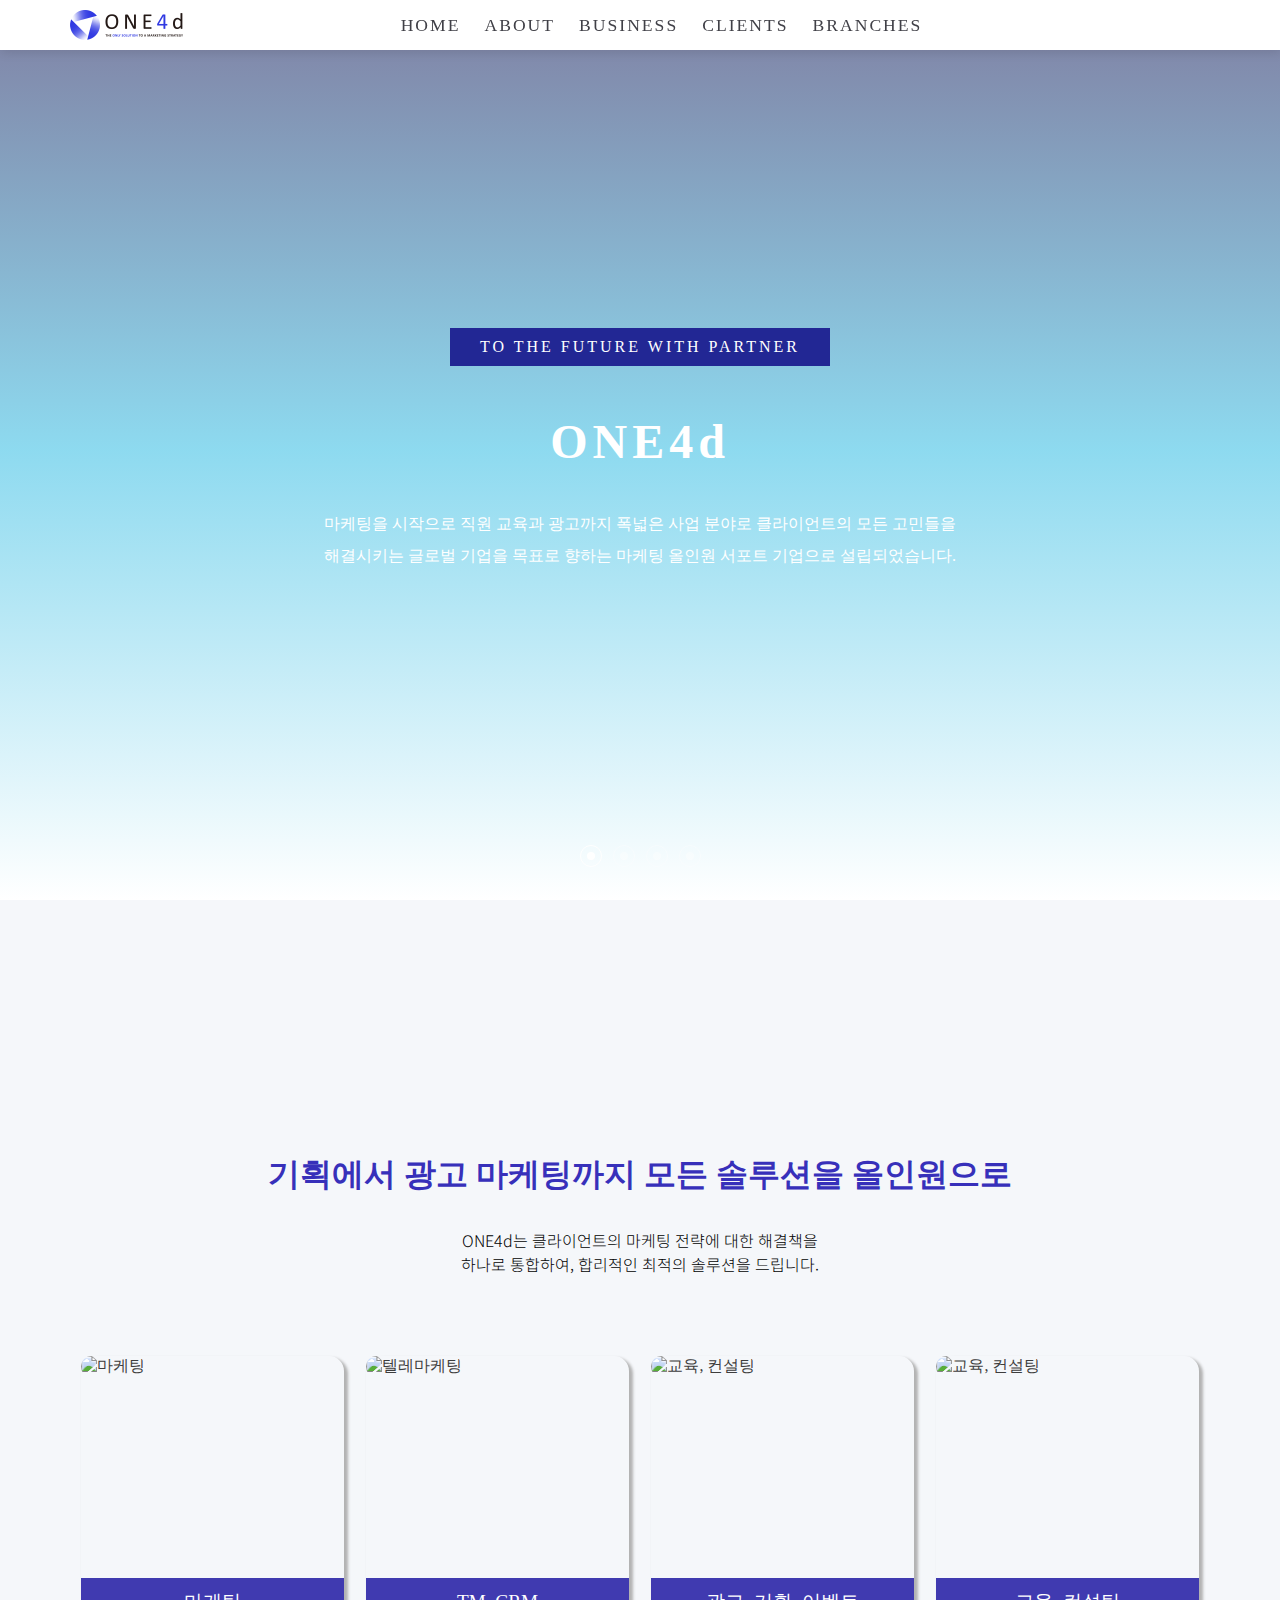
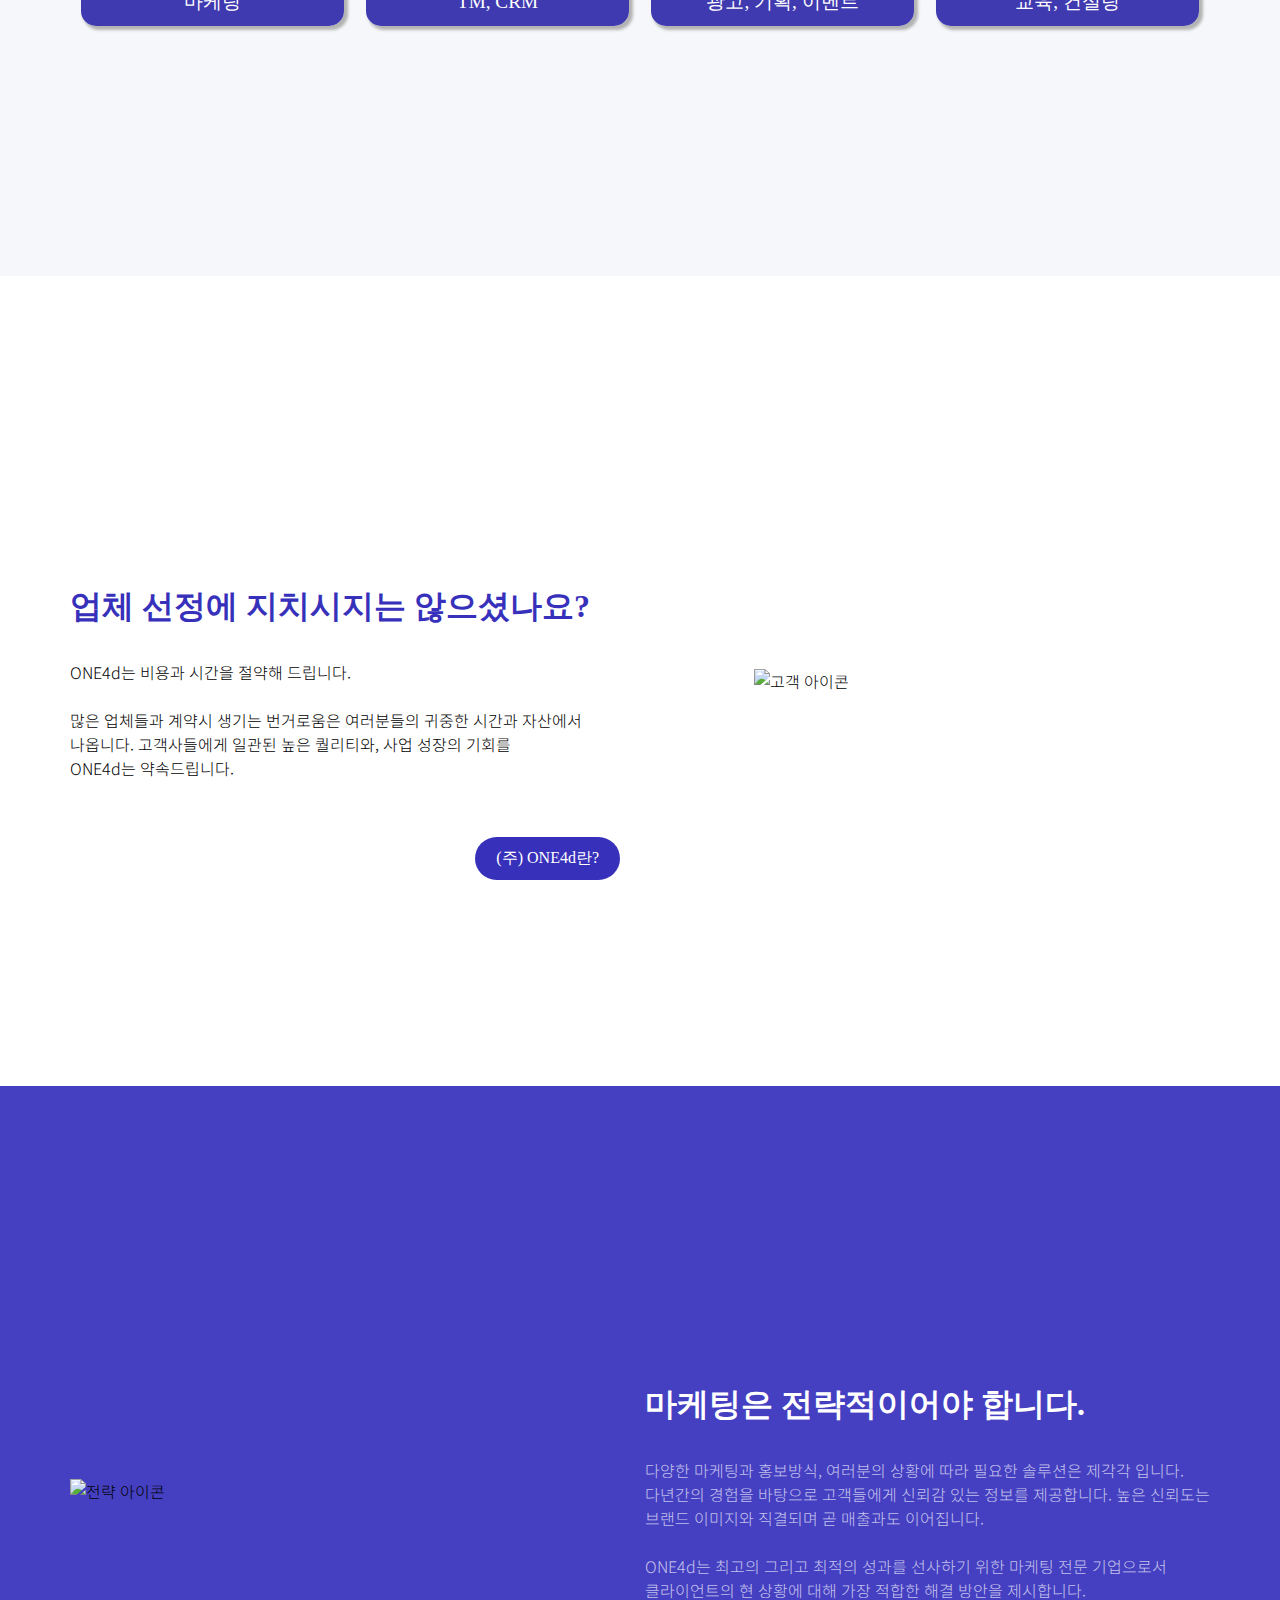
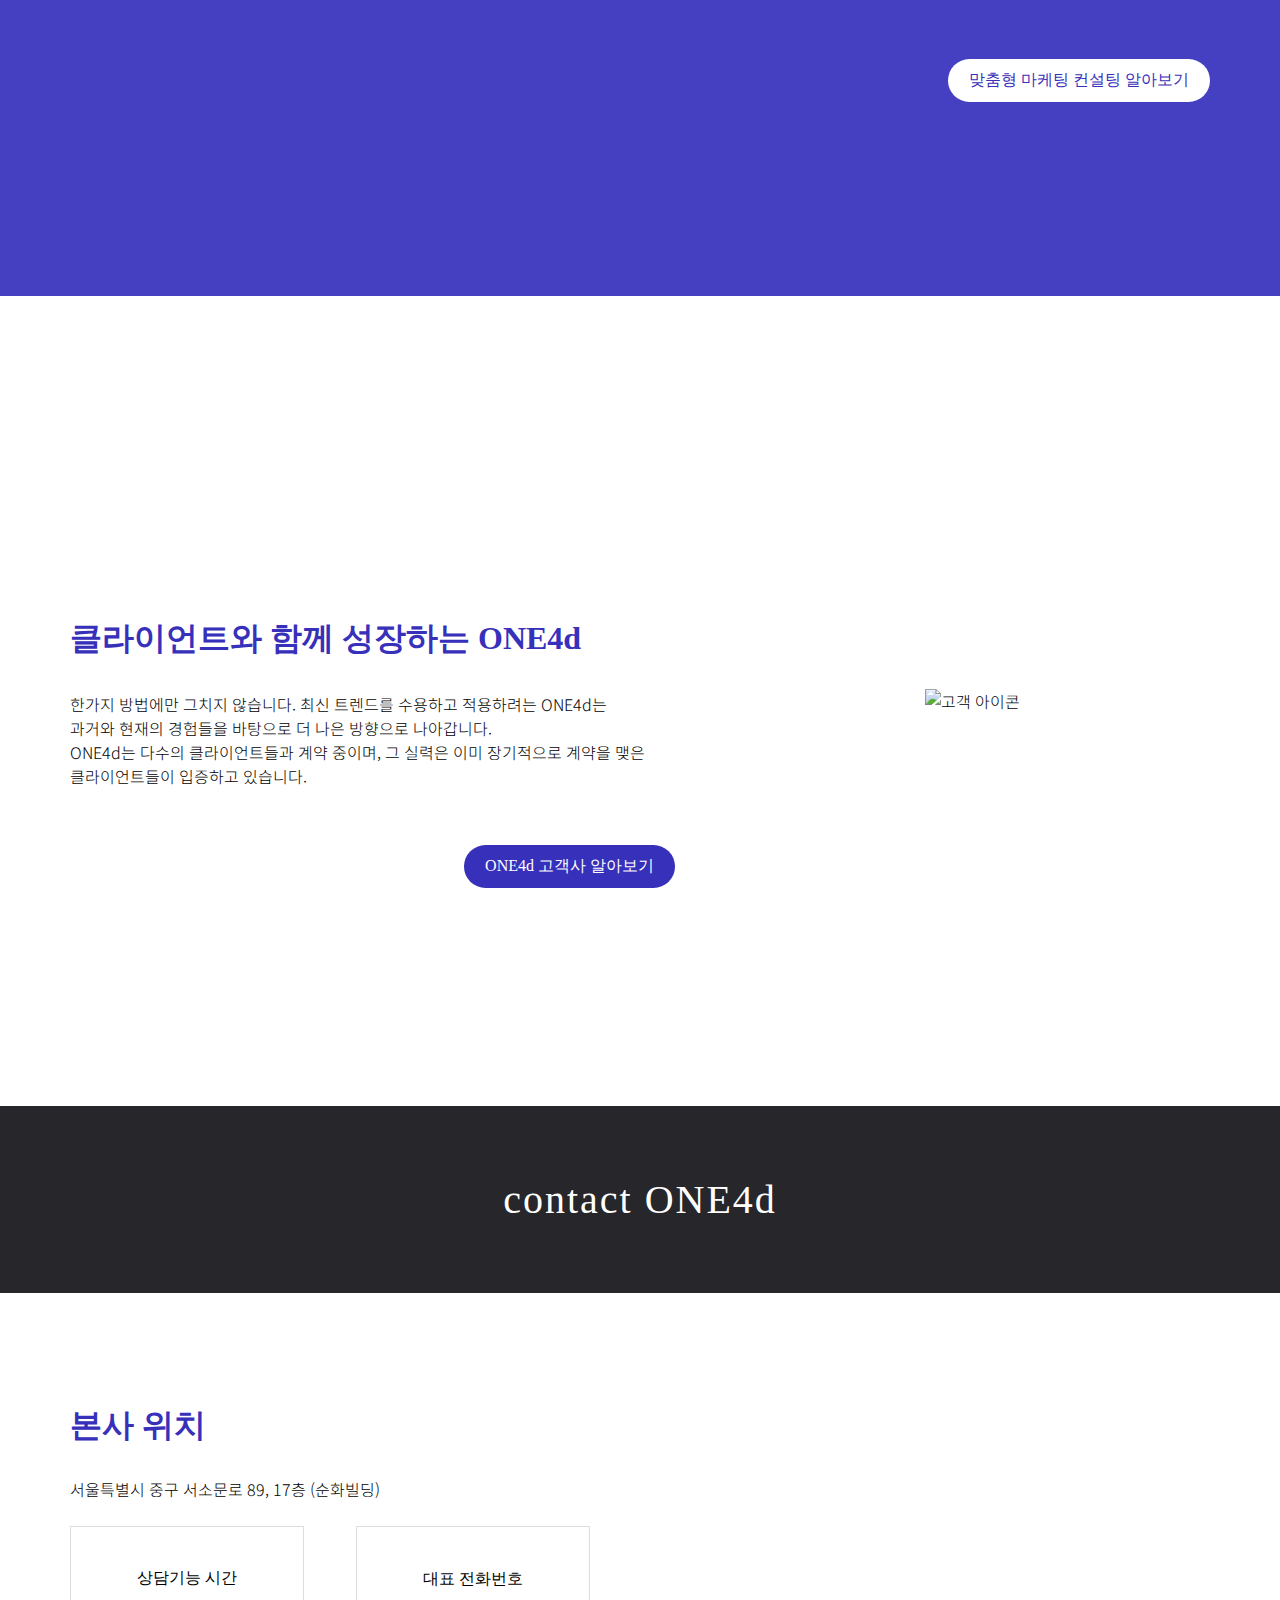
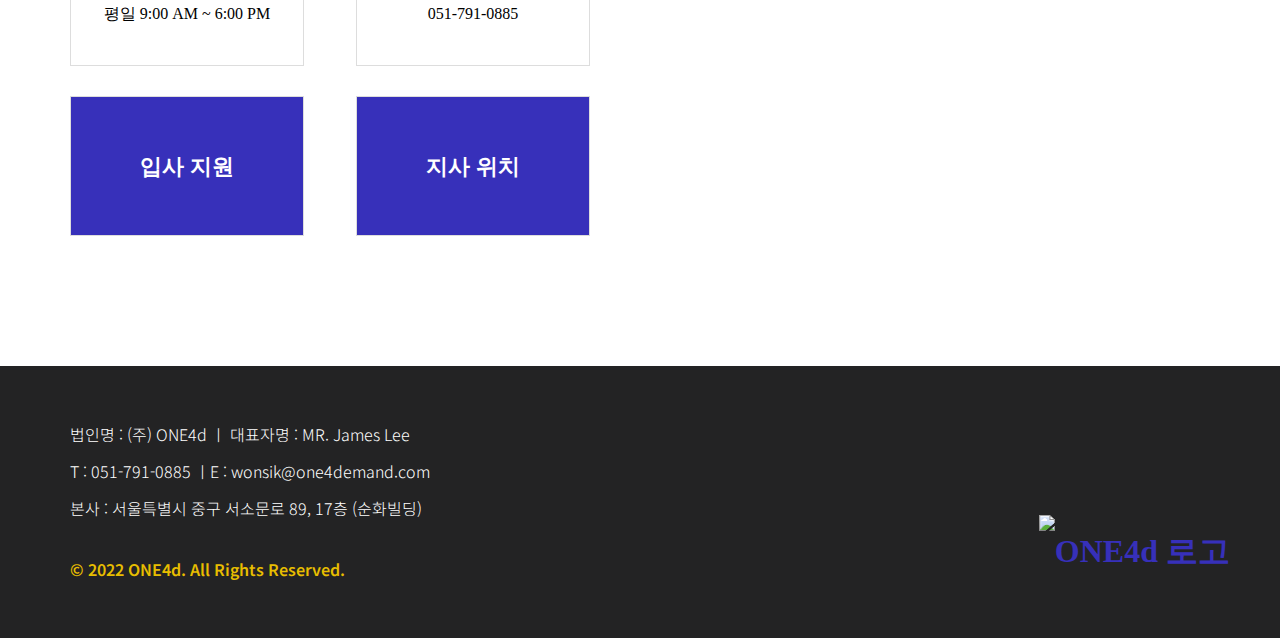
==== commit 6efda899: "inint" ====
--- a/index.html
+++ b/index.html
@@ -5,18 +5,17 @@
 <title>(주) ONE4d</title>
 <meta http-equiv="X-UA-Compatible" content="IE=edge">
 <meta name="viewport" content="width=device-width, initial-scale=1.0">
-<meta name="keywords" content="ONE4d, 주식회사 ONE4d, f2f, 마케팅, 홍보대행, 행사대행, 광고대행">
+<meta name="keywords" content="ONE4d, 주식회사 ONE4demand, 원포디, f2f, 마케팅, 홍보대행, 행사대행, 광고대행">
 <meta name="description" content="ONE4d은 기획부터 마케팅 광고까지 마케팅에 대한 모든것을 한번에 해결해 드리는 마케팅 토탈 솔루션 입니다.">
 <meta name="author" content="LJB">
 <meta name="publisher" content="LJB">
 <meta name="copyright" content="(주)ONE4d">
 <meta name="robots" content="ALL">
 <meta name="theme-color" content="#b7c6cd">
-<meta name="og.url" content="https://ONE4demand.com/">
 <meta name="naver-site-verification" content="d992fe2ebdb64c9707ed79e4220dd0cd9073a02c" />
 <meta property="og:title" content="ONE4d" >
 <meta property="og:url" content="https://ONE4demand.com/">
-<meta property="og:image" content="https://ONE4demand.com/img/png/thumbnail.png">
+<meta property="og:image" content="https://ONE4demand.com/img/common/ONE4d_thumbnail.png">
 <meta property="og:description" content="ONE4d은 기획부터 마케팅 광고까지 마케팅에 대한 모든것을 한번에 해결해 드리는 마케팅 토탈 솔루션 입니다." >
 <meta property="og:type" content="website">
 <meta property="og:locale" content="ko_KR" >
@@ -26,7 +25,7 @@
 <link rel="stylesheet" href="css/main.css">
 <link rel="stylesheet" href="//cdn.jsdelivr.net/npm/xeicon@2.3.3/xeicon.min.css">
 <script src="js/script.js" defer></script>
-<script charset="UTF-8" class="daum_roughmap_loader_script" src="https://ssl.daumcdn.net/dmaps/map_js_init/roughmapLoader.js"></script>
+<script class="daum_roughmap_loader_script" src="https://ssl.daumcdn.net/dmaps/map_js_init/roughmapLoader.js"></script>
 </head>
 <body>
 <div id="wrap">
@@ -43,7 +42,7 @@
                 </ul>
                 <ul class="sns">
                     <li><a class="instagram" href="https://www.instagram.com/one4d_co/"><i class="xi-instagram"></i></a></li>
-                    <li><a class="naver" href="https://blog.naver.com/one4d"><i class="xi-naver-square"></i></a></li>
+                    <li><a class="naver" href="https://blog.naver.com/one4demand"><i class="xi-naver-square"></i></a></li>
                 </ul>
                 <a class="ham_btn" href="#"><i class="xi-bars"></i></a>
             </nav>
@@ -59,7 +58,6 @@
                     <p>
                         마케팅을 시작으로 직원 교육과 광고까지 폭넓은 사업 분야로 클라이언트의 모든 고민들을<br>
                         해결시키는 글로벌 기업을 목표로 향하는 마케팅 올인원 서포트 기업으로 설립되었습니다.<br>
-
                     </p>
                 </div>
                 <input type="radio" name="slide_radios" class="slide_radio" checked id="slide_radio01">
@@ -94,7 +92,7 @@
                     <li>
                         <a href="#">
                             <img src="/img/idx/telemarketing.jpg" alt="텔레마케팅">
-                            <p>TM, PCM</p>
+                            <p>TM, CRM</p>
                         </a>                    
                     </li>
                     <li>
@@ -195,10 +193,10 @@
     </main>
     <footer>
         <div class="cont">
-            <p>법인명 : (주) ONE4d ㅣ 대표자명 : MR. James Lee<br>T : 051-791-0885 ㅣE : WSJH@ONE4d.kr</p>
+            <p>법인명 : (주) ONE4d ㅣ 대표자명 : MR. James Lee<br>T : 051-791-0885 ㅣE : wonsik@one4demand.com</p>
             <address>본사 : 서울특별시 중구 서소문로 89, 17층 (순화빌딩)</address>
             <strong>© 2022 ONE4d. All Rights Reserved.</strong>
-            <h2 class="logo"><img src="/img/common/ONE4d_LOGO2.png"></h2>
+            <h2 class="logo"><img src="/img/common/ONE4d_LOGO2.png" alt="ONE4d 로고"></h2>
         </div>
     </footer>
 </div>
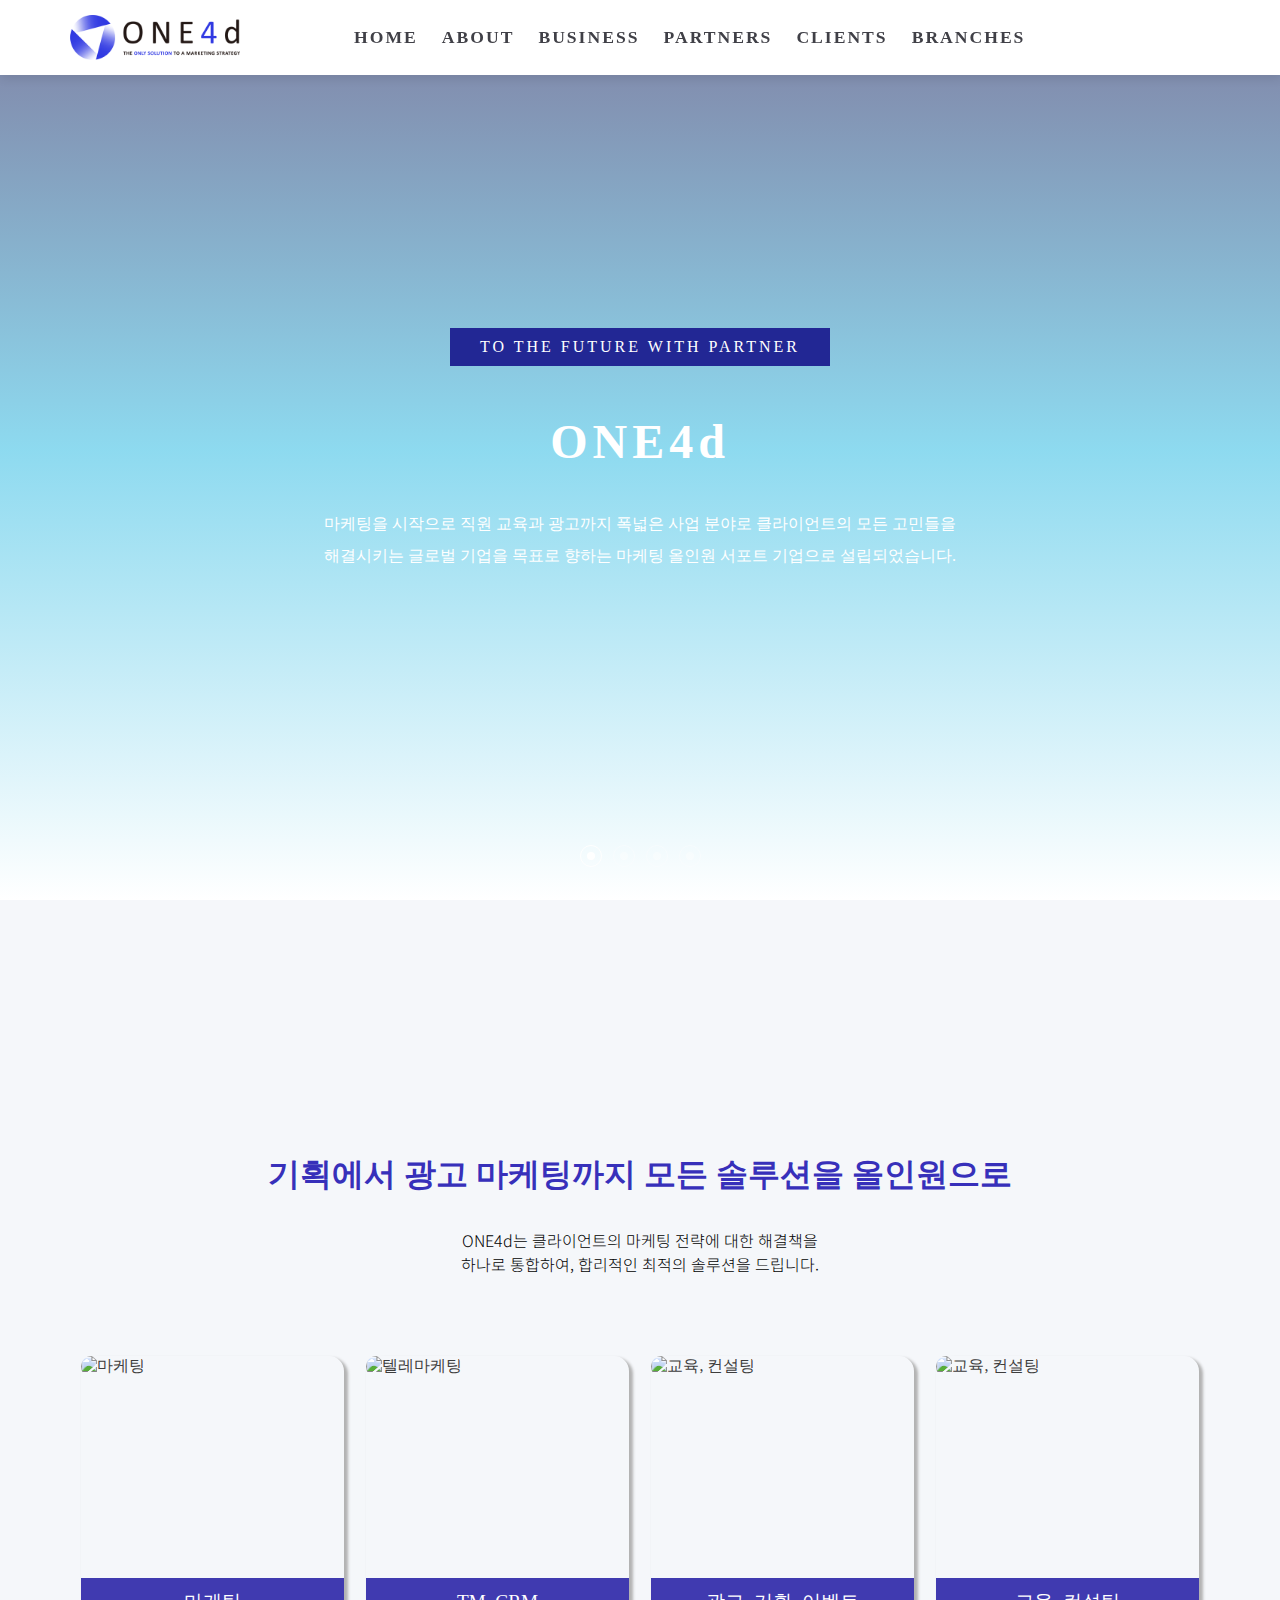
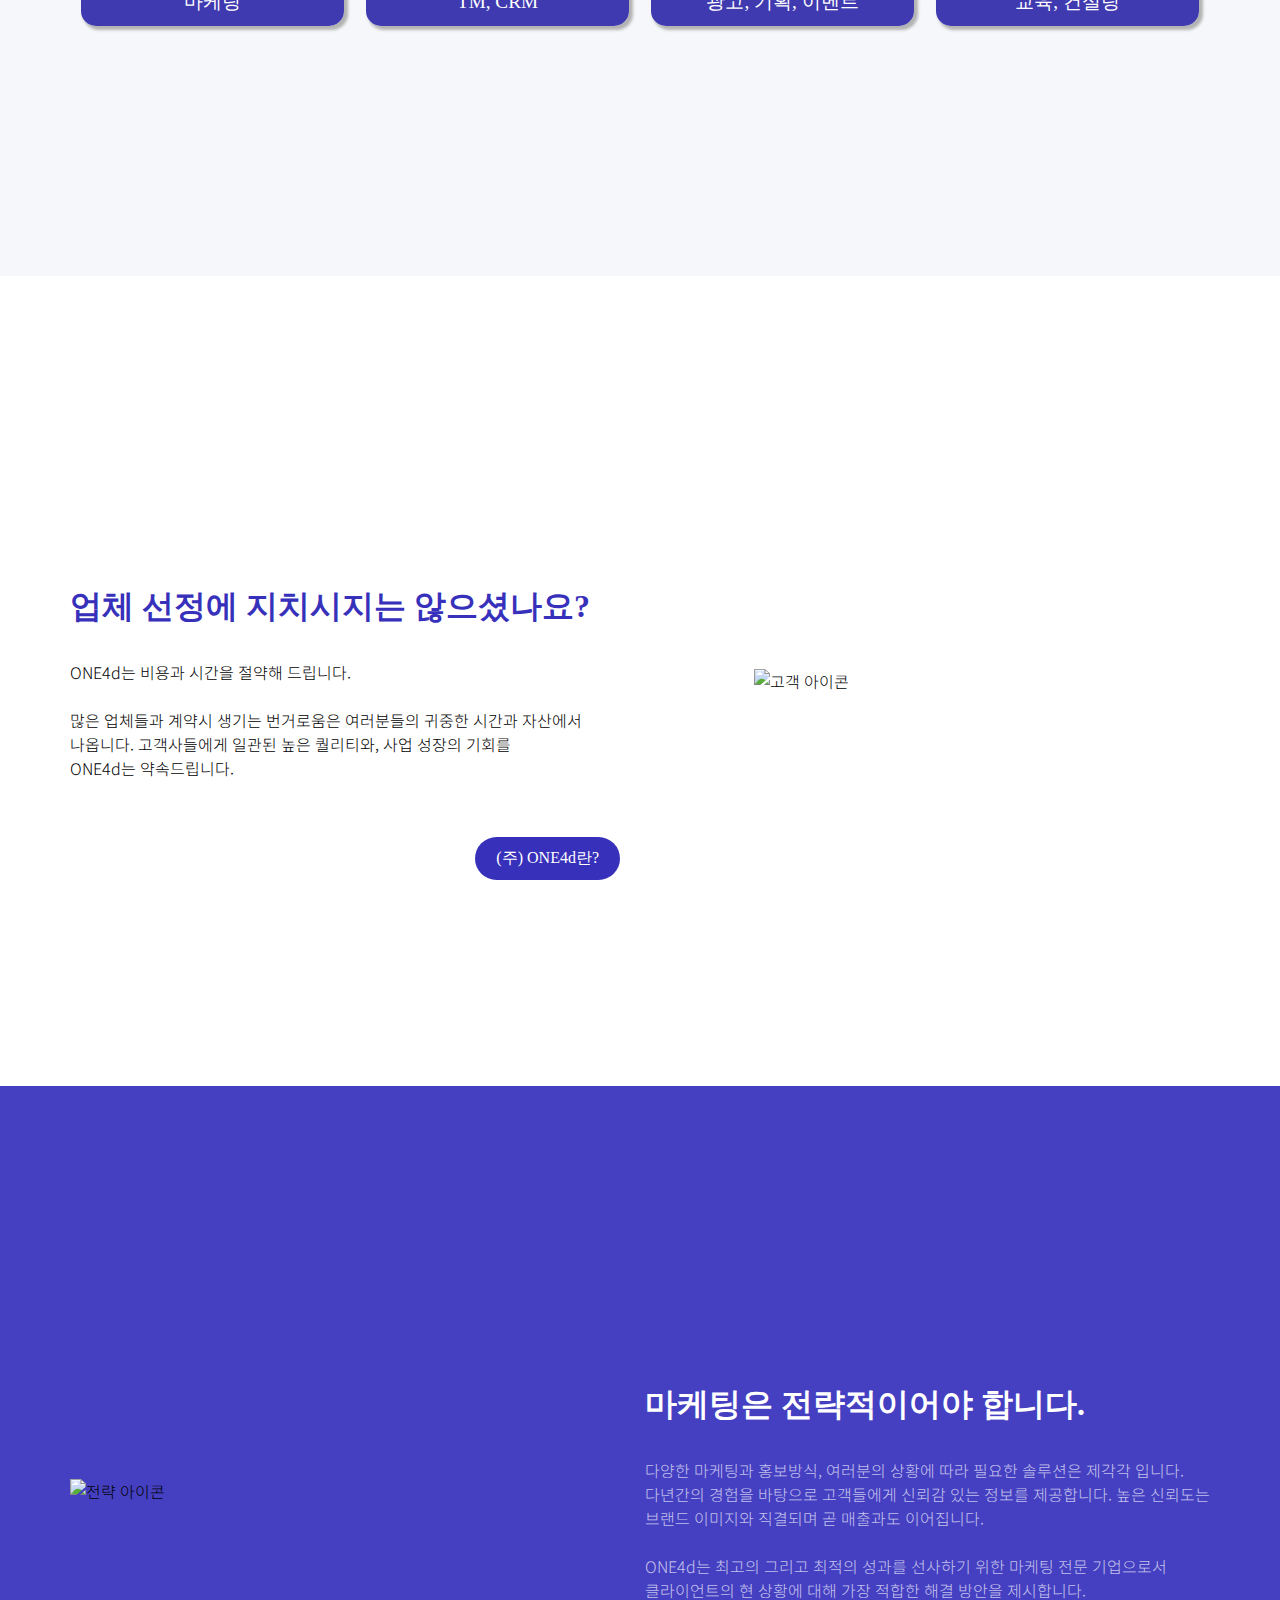
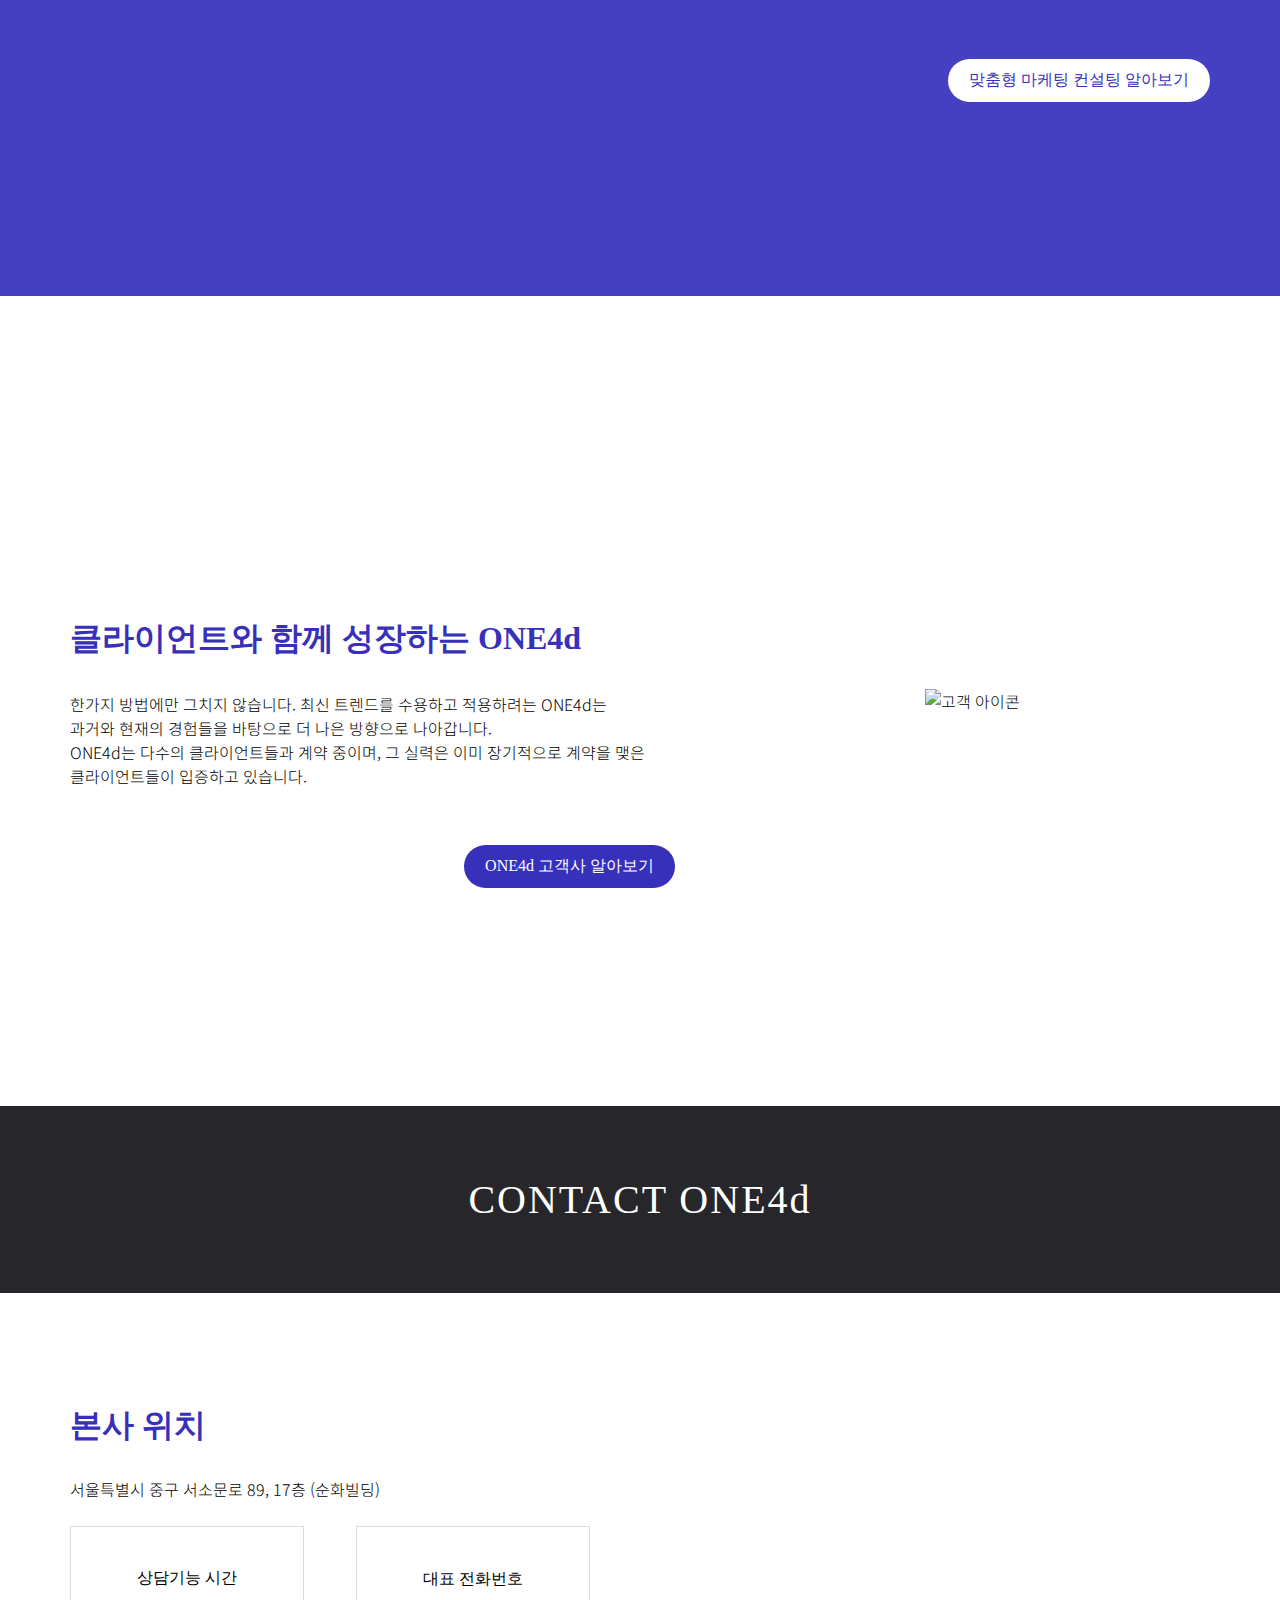
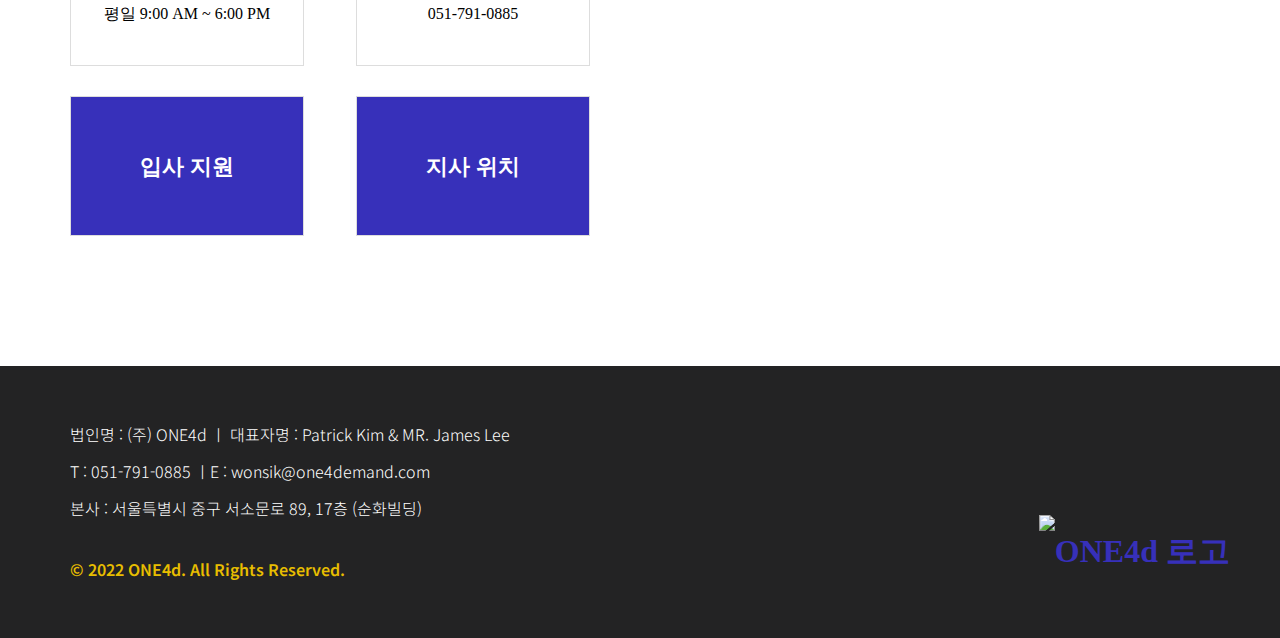
==== commit 7f3ff265: "init" ====
--- a/index.html
+++ b/index.html
@@ -37,6 +37,7 @@
                     <li><a href="index.html">HOME</a></li>
                     <li><a href="About.html">ABOUT</a></li>
                     <li><a href="Business.html">BUSINESS</a></li>
+                    <li><a href="Partners.html">PARTNERS</a></li>
                     <li><a href="Clients.html">CLIENTS</a></li>
                     <li><a href="Branches.html">BRANCHES</a></li>
                 </ul>
@@ -160,7 +161,7 @@
         </div>
         <div class="sec_btw">
             <div class="cont">
-                <span>contact ONE4d</span>
+                <span>CONTACT ONE4d</span>
             </div>
         </div>
         <section class="sec06">
@@ -193,7 +194,7 @@
     </main>
     <footer>
         <div class="cont">
-            <p>법인명 : (주) ONE4d ㅣ 대표자명 : MR. James Lee<br>T : 051-791-0885 ㅣE : wonsik@one4demand.com</p>
+            <p>법인명 : (주) ONE4d ㅣ 대표자명 : Patrick Kim & MR. James Lee <br>T : 051-791-0885 ㅣE : wonsik@one4demand.com</p>
             <address>본사 : 서울특별시 중구 서소문로 89, 17층 (순화빌딩)</address>
             <strong>© 2022 ONE4d. All Rights Reserved.</strong>
             <h2 class="logo"><img src="/img/common/ONE4d_LOGO2.png" alt="ONE4d 로고"></h2>
--- a/css/common.css
+++ b/css/common.css
@@ -94,8 +94,8 @@
       -ms-flex-align: center;
           align-items: center;
   width: 100%;
-  padding-top: 10px;
-  padding-bottom: 10px;
+  padding-top: 15px;
+  padding-bottom: 15px;
 }
 
 header .sns {
@@ -114,13 +114,13 @@
 }
 
 header .logo img {
-  height: 30px;
+  height: 45px;
 }
 
 header .ham_btn {
   display: none;
   position: absolute;
-  top: -3px;
+  top: 2px;
   right: 10px;
   color: var(--mainColor);
   font-size: 35px;
@@ -139,6 +139,7 @@
   padding: 0 12px;
   font-size: 1.1rem;
   font-family: var(--mainFont);
+  font-weight: 700;
   letter-spacing: 2px;
 }
 
@@ -199,7 +200,7 @@
   }
 }
 
-@media screen and (max-width: 760px) {
+@media screen and (max-width: 860px) {
   section .cont h3 {
     margin: 60px 0;
   }
@@ -239,6 +240,10 @@
     padding: 8px;
     text-align: center;
   }
+  header nav .gnb a {
+    display: block;
+    width: 100%;
+  }
   header nav .sns {
     display: none;
   }
